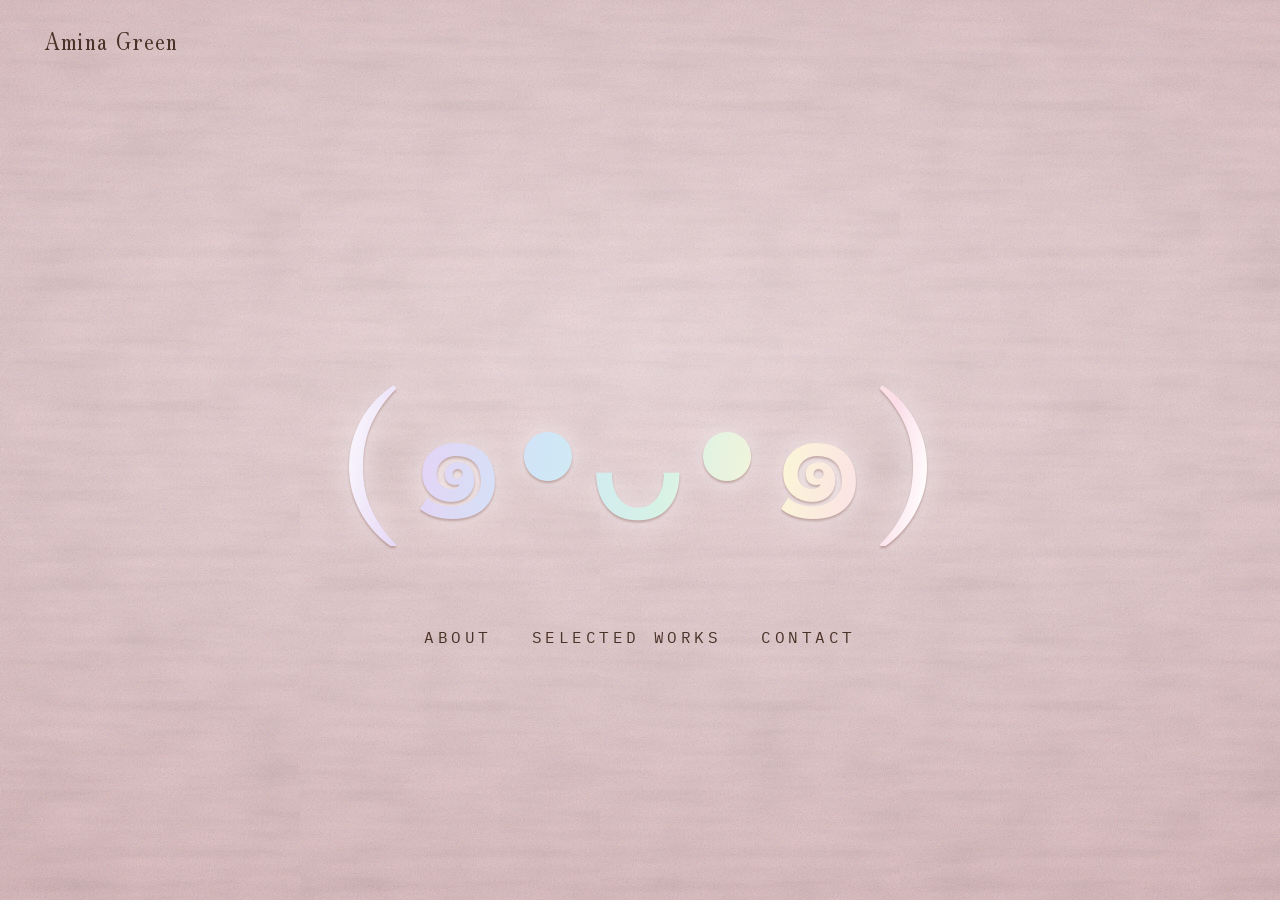
==== index.html @ 813e80cb "Fix mobile layout on About and Contact, improve tap targets and labels - About: grid uses minmax(0, " ====
<!DOCTYPE html>
<html lang="en">
<head>
<meta charset="utf-8">
<title>Amina Green — Videos about technology and society</title>
<meta name="viewport" content="width=device-width, initial-scale=1">
<meta name="description" content="Amina Green makes videos about technology and society, with a background in computer science and social science. Selected video, essays and talks.">
<meta name="author" content="Amina Green">
<meta name="theme-color" content="#E6DDF2">
<link rel="canonical" href="https://amina-io.com/">
<meta property="og:type" content="profile">
<meta property="og:site_name" content="Amina Green">
<meta property="og:title" content="Amina Green — Videos about technology and society">
<meta property="og:description" content="Video producer and writer working on AI, technology and society.">
<meta property="og:url" content="https://amina-io.com/">
<meta property="profile:first_name" content="Amina">
<meta property="profile:last_name" content="Green">
<meta property="og:image" content="https://amina-io.com/og.png">
<meta property="og:image:width" content="1200">
<meta property="og:image:height" content="630">
<meta property="og:image:alt" content="Seedling emoji on a lilac-to-peach gradient">
<meta name="twitter:card" content="summary_large_image">
<meta name="twitter:image" content="https://amina-io.com/og.png">
<link rel="icon" href="data:image/svg+xml,<svg xmlns='http://www.w3.org/2000/svg' viewBox='0 0 100 100'><text y='.9em' font-size='90'>🌱</text></svg>">
<link rel="apple-touch-icon" href="favicon.png">
<meta name="twitter:site" content="@amina_io">
<meta name="twitter:creator" content="@amina_io">
<script type="application/ld+json">{"@context":"https://schema.org","@type":"Person","name":"Amina Green","alternateName":["Amina C. Green","aminyan","Amina du Jean"],"url":"https://amina-io.com/","jobTitle":"Video producer","description":"Amina Green makes videos about technology and society, with a professional and academic background in computer science and social science.","email":"mailto:hello@amina-io.com","address":{"@type":"PostalAddress","addressLocality":"San Francisco","addressRegion":"CA"},"knowsAbout":["AI safety","Video production","Explainer videos","Human-computer interaction","Technology and society"],"affiliation":{"@type":"Organization","name":"MATS","url":"https://www.matsprogram.org/"},"sameAs":["https://www.linkedin.com/in/aminag/","https://www.youtube.com/@amina-io","https://x.com/amina_io","https://substack.com/@aminaio","https://bimbollectual.com","https://instagram.com/bimbollectual","https://github.com/Amina-io"]}</script>
<link rel="preconnect" href="https://fonts.googleapis.com">
<link rel="preconnect" href="https://fonts.gstatic.com" crossorigin>
<link href="https://fonts.googleapis.com/css2?family=Zen+Old+Mincho:wght@400;500;700&family=IBM+Plex+Mono:wght@300;400;500&display=swap" rel="stylesheet">
<link rel="icon" href="data:image/svg+xml,%3Csvg xmlns='http://www.w3.org/2000/svg' viewBox='0 0 100 100'%3E%3Crect width='100' height='100' fill='%23F2D3D8'/%3E%3Ctext x='50' y='62' text-anchor='middle' font-size='34' fill='%234A3228'%3E%E2%80%A2%3C/text%3E%3C/svg%3E">
<style>
  * { box-sizing: border-box; }
  html, body { margin: 0; padding: 0; background: #F2D3D8; }
  body, body * { cursor: url("data:image/svg+xml,%3Csvg xmlns='http://www.w3.org/2000/svg' width='24' height='38' viewBox='0 0 12 19' shape-rendering='crispEdges'%3E%3Cpath d='M0 0h1v1H0zM0 1h2v1H0zM0 2h3v1H0zM0 3h4v1H0zM0 4h5v1H0zM0 5h6v1H0zM0 6h7v1H0zM0 7h8v1H0zM0 8h9v1H0zM0 9h10v1H0zM0 10h11v1H0zM0 11h6v1H0zM0 12h4v1H0zM4 12h1v1H4zM0 13h3v1H0zM5 13h2v1H5zM0 14h2v1H0zM6 14h2v1H6zM0 15h1v1H0zM7 15h2v1H7zM8 16h2v1H8z' fill='%234A3228'/%3E%3Cpath d='M1 1h1v1H1zM1 2h2v1H1zM1 3h3v1H1zM1 4h4v1H1zM1 5h5v1H1zM1 6h6v1H1zM1 7h7v1H1zM1 8h8v1H1zM1 9h9v1H1zM1 10h8v1H1zM1 11h4v1H1zM1 12h3v1H1zM1 13h1v1H1z' fill='%23FBDDE8'/%3E%3C/svg%3E") 0 0, auto; }
  a, .mark, .menu a, .back { cursor: url("data:image/svg+xml,%3Csvg xmlns='http://www.w3.org/2000/svg' width='34' height='34' viewBox='0 0 17 17' shape-rendering='crispEdges'%3E%3Cpath d='M5 0h3v1H5zM4 1h1v1H4zM8 1h1v1H8zM4 2h1v1H4zM8 2h1v1H8zM4 3h1v1H4zM8 3h1v1H8zM4 4h1v1H4zM8 4h1v1H8zM4 5h1v1H4zM8 5h4v1H8zM4 6h1v1H4zM11 6h1v1H11zM12 6h2v1H12zM2 7h2v1H2zM13 7h1v1H13zM14 7h1v1H14zM1 8h1v1H1zM15 8h1v1H15zM1 9h1v1H1zM15 9h1v1H15zM1 10h1v1H1zM15 10h1v1H15zM2 11h1v1H2zM14 11h1v1H14zM2 12h1v1H2zM14 12h1v1H14zM3 13h1v1H3zM13 13h1v1H13zM4 14h1v1H4zM12 14h1v1H12zM5 15h7v1H5z' fill='%234A3228'/%3E%3Cpath d='M5 1h3v1H5zM5 2h3v1H5zM5 3h3v1H5zM5 4h3v1H5zM5 5h3v1H5zM5 6h6v1H5zM4 7h9v1H4zM2 8h13v1H2zM2 9h13v1H2zM2 10h13v1H2zM3 11h11v1H3zM3 12h11v1H3zM4 13h9v1H4zM5 14h7v1H5z' fill='%23FBDDE8'/%3E%3C/svg%3E") 8 2, pointer; }
  body { -webkit-font-smoothing: antialiased; }
  .mark a { color: inherit; text-decoration: none; }
  h2.h1 { margin: 0; font-weight: 400; text-align: center; }
  .list { gap: 44px; }
  .grp { display: flex; flex-direction: column; }
  .grp-h { margin: 0; padding-bottom: 10px; border-bottom: 1px solid #4A3228; font-family: 'IBM Plex Mono', monospace; font-weight: 400; font-size: 11px; letter-spacing: 0.22em; text-transform: uppercase; color: #C0447A; }
  a { color: #3A2A22; }
  a:hover { color: #C0447A; }
  @keyframes bob { 0%,100% { transform: translateY(0) } 50% { transform: translateY(-10px) } }
  @keyframes shimmer { 0% { background-position: 0% 50% } 100% { background-position: 200% 50% } }
  @keyframes fadeup { from { opacity: 0; transform: translateY(8px) } to { opacity: 1; transform: none } }

  .tex, .fib, .vig { position: fixed; inset: 0; pointer-events: none; z-index: 1; }
  .tex { background-image: url("data:image/svg+xml,%3Csvg xmlns='http://www.w3.org/2000/svg' width='160' height='160'%3E%3Cfilter id='n'%3E%3CfeTurbulence type='fractalNoise' baseFrequency='0.75' numOctaves='4' stitchTiles='stitch'/%3E%3C/filter%3E%3Crect width='160' height='160' filter='url(%23n)' opacity='0.55'/%3E%3C/svg%3E"); mix-blend-mode: multiply; opacity: 0.8; }
  .fib { background-image: url("data:image/svg+xml,%3Csvg xmlns='http://www.w3.org/2000/svg' width='300' height='300'%3E%3Cfilter id='f'%3E%3CfeTurbulence type='fractalNoise' baseFrequency='0.008 0.09' numOctaves='5' stitchTiles='stitch'/%3E%3CfeColorMatrix type='saturate' values='0'/%3E%3C/filter%3E%3Crect width='300' height='300' filter='url(%23f)' opacity='0.45'/%3E%3C/svg%3E"); mix-blend-mode: multiply; opacity: 0.5; }
  .pulp, .speck { position: fixed; inset: 0; pointer-events: none; z-index: 1; mix-blend-mode: multiply; }
  .pulp { background-image: url("data:image/svg+xml,%3Csvg xmlns='http://www.w3.org/2000/svg' width='500' height='500'%3E%3Cfilter id='p'%3E%3CfeTurbulence type='fractalNoise' baseFrequency='0.016' numOctaves='4' seed='7' stitchTiles='stitch'/%3E%3CfeColorMatrix type='saturate' values='0'/%3E%3C/filter%3E%3Crect width='500' height='500' filter='url(%23p)' opacity='0.3'/%3E%3C/svg%3E"); background-size: 500px 500px; opacity: 0.55; }
  .speck { background-image: url("data:image/svg+xml,%3Csvg xmlns='http://www.w3.org/2000/svg' width='220' height='220'%3E%3Cfilter id='s'%3E%3CfeTurbulence type='turbulence' baseFrequency='0.42' numOctaves='2' seed='3' stitchTiles='stitch'/%3E%3CfeColorMatrix type='saturate' values='0'/%3E%3C/filter%3E%3Crect width='220' height='220' filter='url(%23s)' opacity='0.22'/%3E%3C/svg%3E"); background-size: 220px 220px; opacity: 0.35; }
  .vig { background: radial-gradient(120% 90% at 50% 40%, rgba(255,255,255,0.35), rgba(150,90,80,0.16) 100%); }

  .banner { position: fixed; top: 0; left: 0; right: 0; z-index: 20; height: 40px; display: flex; align-items: center; justify-content: center; gap: 10px; padding: 0 16px; background: linear-gradient(100deg, #FFFFFF 0%, #E3D4F5 14%, #CFE6F7 30%, #D6F2E6 46%, #FBF4D8 62%, #FBDDE8 78%, #FFFFFF 92%, #E3D4F5 100%); background-size: 200% 100%; animation: shimmer 9s linear infinite; text-decoration: none; font-family: 'Zen Old Mincho', serif; font-size: clamp(11px, 1.5vw, 14px); letter-spacing: 0.08em; color: #4A3228; text-align: center; box-sizing: border-box; }
  .banner:hover { color: #C0447A; }
  .banner span:first-child, .banner span:last-child { color: #C0447A; }
  .mark { margin: 0; font-weight: 400; position: absolute; top: 22px; left: clamp(20px, 4vw, 44px); z-index: 10; cursor: pointer; font-family: 'Zen Old Mincho', serif; font-size: clamp(19px, 2.4vw, 24px); letter-spacing: 0.06em; transform: scaleX(0.88); transform-origin: left; color: #4A3228; text-decoration: none; }

  .view { display: none; }
  .view.on { display: flex; }

  #home { position: relative; z-index: 2; min-height: 100vh; flex-direction: column; align-items: center; justify-content: center; gap: clamp(48px, 9vh, 96px); padding: 160px 20px 64px; }
  .kao { font-family: 'Zen Old Mincho', 'Hiragino Sans', 'Noto Sans Symbols 2', 'Segoe UI Symbol', sans-serif; font-size: clamp(56px, 13vw, 168px); line-height: 1.2; letter-spacing: 0.02em; white-space: nowrap; background: linear-gradient(100deg, #FFFFFF 0%, #E3D4F5 8%, #CFE6F7 18%, #D6F2E6 28%, #FBF4D8 38%, #FBDDE8 46%, #FFFFFF 50%, #E3D4F5 58%, #CFE6F7 68%, #D6F2E6 78%, #FBF4D8 88%, #FBDDE8 96%, #FFFFFF 100%); background-size: 200% 100%; -webkit-background-clip: text; background-clip: text; color: transparent; filter: drop-shadow(0 2px 1px rgba(120,72,60,0.35)) drop-shadow(0 0 14px rgba(255,255,255,0.55)); animation: shimmer 9s linear infinite, bob 7s ease-in-out infinite; }
  .menu { display: flex; flex-wrap: wrap; justify-content: center; gap: clamp(22px, 4vw, 40px); font-family: 'IBM Plex Mono', monospace; font-size: clamp(13px, 1.7vw, 16px); letter-spacing: 0.22em; text-transform: uppercase; color: #4A3228; }
  .menu a { white-space: nowrap; cursor: pointer; padding-bottom: 3px; text-decoration: none; color: #4A3228; }
  .menu a:hover { color: #C0447A; }

  .page { position: relative; z-index: 5; min-height: 100vh; background-color: #FFFFFF; background-image: url("data:image/svg+xml,%3Csvg xmlns='http://www.w3.org/2000/svg' width='160' height='160'%3E%3Cfilter id='g'%3E%3CfeTurbulence type='fractalNoise' baseFrequency='0.85' numOctaves='4' stitchTiles='stitch'/%3E%3CfeColorMatrix type='saturate' values='0'/%3E%3C/filter%3E%3Crect width='160' height='160' filter='url(%23g)' opacity='0.22'/%3E%3C/svg%3E"), url("data:image/svg+xml,%3Csvg xmlns='http://www.w3.org/2000/svg' width='500' height='500'%3E%3Cfilter id='p'%3E%3CfeTurbulence type='fractalNoise' baseFrequency='0.016' numOctaves='4' seed='7' stitchTiles='stitch'/%3E%3CfeColorMatrix type='saturate' values='0'/%3E%3C/filter%3E%3Crect width='500' height='500' filter='url(%23p)' opacity='0.1'/%3E%3C/svg%3E"); background-size: 160px 160px, 500px 500px; background-blend-mode: multiply, multiply; flex-direction: column; align-items: center; animation: fadeup 0.35s ease both; }
  #about { padding: clamp(132px, 17vh, 186px) 24px 56px; }
  #works { padding: clamp(132px, 17vh, 176px) 24px 56px; }
  #contact { padding: 160px 24px 64px; justify-content: center; gap: 22px; }

  .h1 { font-family: 'Zen Old Mincho', serif; font-size: clamp(32px, 5vw, 52px); letter-spacing: 0.34em; text-transform: uppercase; color: #4A3228; transform: scaleX(0.9); }
  .rule { width: 92px; height: 1px; background: #E8AEC0; margin: 26px 0 40px; }
  .body { max-width: 560px; font-family: 'Zen Old Mincho', serif; font-size: 17px; line-height: 2.05; color: #3A2A22; text-wrap: pretty; display: flex; flex-direction: column; gap: 20px; }
  .body p { margin: 0; }
  .body a { color: #3A2A22; text-decoration: none; border-bottom: 1px solid #E8AEC0; }
  .body a:hover { color: #C0447A; border-bottom-color: #C0447A; }
  .about-grid { width: 100%; max-width: 920px; display: grid; grid-template-columns: 168px 1fr; gap: clamp(28px, 5vw, 56px); align-items: start; }
  .about-nav { display: flex; flex-direction: column; gap: 8px; font-family: 'Zen Old Mincho', serif; font-size: 15px; letter-spacing: 0.04em; line-height: 1.5; border-right: 1px solid #F0DCE2; padding-right: clamp(16px, 3vw, 32px); }
  .about-nav span { cursor: pointer; padding: 5px 0; color: #C0447A; border-bottom: 1px solid transparent; align-self: flex-start; }
  .about-nav span:hover { color: #4A3228; }
  .about-nav span.on { color: #4A3228; border-bottom-color: #E8AEC0; }
  .about-body { font-family: 'Zen Old Mincho', serif; font-size: 17px; line-height: 2.05; color: #3A2A22; text-wrap: pretty; }
  .about-body p { margin: 0; }
  .about-body a { color: #3A2A22; text-decoration: none; border-bottom: 1px solid #E8AEC0; }
  .about-body a:hover { color: #C0447A; border-bottom-color: #C0447A; }
  .tabpane { display: none; flex-direction: column; gap: 20px; }
  .tabpane.on { display: flex; }
  .todo { color: #C0447A; }
  .tl { display: flex; flex-direction: column; gap: 28px; margin-top: 18px; }
  .tl-track { display: grid; grid-template-columns: repeat(6, minmax(0, 1fr)); gap: 10px; padding: 4px 2px 2px; }
  .tl-node { all: unset; position: relative; display: flex; flex-direction: column; align-items: center; gap: 10px; cursor: pointer; text-align: center; }
  .tl-fig { position: relative; display: block; width: 100%; aspect-ratio: 4 / 5; overflow: hidden; outline: 1px solid rgba(58,42,34,0.12); transition: transform .35s cubic-bezier(.2,.7,.2,1), box-shadow .35s ease, outline-color .35s ease, filter .35s ease; filter: saturate(0.75); opacity: 0.85; }
  .tl-fig img { display: block; width: 100%; height: 100%; object-fit: cover; image-rendering: pixelated; }
  .tl-fn { position: absolute; top: 6px; left: 7px; font-family: 'IBM Plex Mono', monospace; font-size: 8px; letter-spacing: 0.12em; white-space: nowrap; line-height: 1; }
  .tl-axis { position: relative; width: calc(100% + 10px); height: 11px; display: flex; justify-content: center; align-items: center; }
  .tl-axis::before { content: ''; position: absolute; left: 0; right: 0; top: 5px; height: 1px; background: #E8AEC0; }
  .tl-node:first-child .tl-axis::before { left: 50%; }
  .tl-node:last-child .tl-axis::before { right: 50%; }
  .tl-dot { position: relative; width: 9px; height: 9px; border-radius: 50%; background: #FBF5F2; border: 1px solid #C0447A; transition: transform .3s ease, background .3s ease, box-shadow .3s ease; }
  .tl-y { font-family: 'IBM Plex Mono', monospace; font-size: 10px; letter-spacing: 0.14em; text-transform: uppercase; color: #8A6A5E; line-height: 1.5; transition: color .3s ease; }
  .tl-node:hover .tl-fig { transform: translateY(-3px); filter: none; opacity: 1; }
  .tl-node.on .tl-fig { transform: translateY(-5px); filter: none; opacity: 1; outline: 1px solid #C0447A; box-shadow: 0 10px 22px -12px rgba(138,30,76,0.55); }
  .tl-node:hover .tl-y, .tl-node.on .tl-y { color: #C0447A; }
  .tl-node.on .tl-dot { background: #C0447A; transform: scale(1.35); box-shadow: 0 0 0 5px rgba(192,68,122,0.14); }
  .tl-node:focus-visible { outline: 2px solid #C0447A; outline-offset: 4px; border-radius: 4px; }
  .tl-pane { display: none; flex-direction: column; gap: 16px; }
  .tl-pane.on { display: flex; animation: tlIn .5s cubic-bezier(.2,.7,.2,1); }
  @keyframes tlIn { from { opacity: 0; transform: translateY(10px); filter: blur(3px); } to { opacity: 1; transform: none; filter: none; } }
  @media (prefers-reduced-motion: reduce) { .tl-pane.on { animation: none; } }
  @media (max-width: 620px) {
    .tl-track { grid-template-columns: repeat(3, minmax(0, 1fr)); row-gap: 22px; padding-top: 8px; }
    .tl-node:nth-child(3n+1) .tl-axis::before { left: 50%; }
    .tl-node:nth-child(3n) .tl-axis::before { right: 50%; }
  }
  .era { display: grid; grid-template-columns: 132px 1fr; gap: 24px; align-items: baseline; }
  .era-y { font-family: 'IBM Plex Mono', monospace; font-size: 10px; letter-spacing: 0.18em; text-transform: uppercase; color: #C0447A; line-height: 2.6; }
  .era-b { display: flex; flex-direction: column; gap: 16px; }
  .era-rule { width: 60px; height: 1px; background: #E8AEC0; margin: 6px 0; }
  @media (max-width: 620px) { .era { grid-template-columns: 1fr; gap: 6px; } .era-y { line-height: 1.6; } }
  .plainlist { margin: 0; padding: 0; list-style: none; display: flex; flex-direction: column; gap: 14px; }
  .plainlist li { display: grid; grid-template-columns: 14px 1fr; gap: 12px; }
  .plainlist .plus { color: #C0447A; }
  .plainlist .qual { color: #8A6455; }
  @media (max-width: 620px) { .about-grid { grid-template-columns: minmax(0, 1fr); } .about-nav { border-right: none; border-bottom: 1px solid #F0DCE2; padding-right: 0; padding-bottom: 18px; } }
  .tabpane.music { position: relative; gap: 22px; padding: clamp(22px, 4vw, 36px); border-radius: 22px; background: linear-gradient(135deg, #F7C6D8 0%, #EFB6D6 30%, #E3C2EE 55%, #F9D3D8 80%, #F4B5CB 100%); color: #3A2A22; overflow: hidden; isolation: isolate; border: 1px solid rgba(255,255,255,0.7); box-shadow: inset 0 1px 0 rgba(255,255,255,0.8), inset 0 -20px 40px -20px rgba(192,68,122,0.25), 0 20px 40px -24px rgba(142,42,90,0.45); }
  .tabpane.music::before { content: ''; position: absolute; inset: -20%; z-index: -1; background: conic-gradient(from 210deg at 70% 30%, rgba(255,255,255,0) 0deg, rgba(190,225,255,0.55) 60deg, rgba(255,255,255,0) 120deg, rgba(255,214,236,0.6) 200deg, rgba(214,200,255,0.5) 280deg, rgba(255,255,255,0) 360deg), radial-gradient(45% 35% at 20% 8%, rgba(255,255,255,0.75), transparent 70%), radial-gradient(40% 40% at 90% 95%, rgba(192,68,122,0.35), transparent 70%); filter: blur(18px); }
  .tabpane.music::after { content: ''; position: absolute; inset: 0; z-index: -1; opacity: .35; background-image: repeating-linear-gradient(115deg, rgba(255,255,255,0.35) 0 1px, transparent 1px 7px), radial-gradient(rgba(142,42,90,0.35) 0.6px, transparent 0.9px); background-size: auto, 5px 5px; pointer-events: none; }
  .m-head { margin: 0; font-family: 'IBM Plex Mono', monospace; font-weight: 400; font-size: 11px; letter-spacing: 0.22em; text-transform: uppercase; color: #8E2A5A; line-height: 1.6; }
  .m-grid { display: grid; grid-template-columns: repeat(auto-fill, minmax(170px, 1fr)); gap: 18px; }
  .about-body a.m-card { display: flex; flex-direction: column; border: none; border-radius: 12px; overflow: hidden; background: #FBF5F2; color: #3A2A22; box-shadow: 0 1px 0 rgba(0,0,0,0.08), 0 10px 24px -12px rgba(40,6,24,0.6); transition: transform .35s cubic-bezier(.2,.7,.2,1), box-shadow .35s ease; }
  .about-body a.m-card:hover { color: #3A2A22; transform: translateY(-4px) rotate(-0.6deg); box-shadow: 0 1px 0 rgba(0,0,0,0.08), 0 18px 30px -14px rgba(40,6,24,0.7); }
  .m-art { position: relative; display: block; aspect-ratio: 1 / 1; overflow: hidden; background: #F4A9C0; }
  .m-art::after { content: ''; position: absolute; inset: 0; z-index: 1; background-image: radial-gradient(rgba(90,16,52,0.55) 0.9px, transparent 1.3px); background-size: 4px 4px; mix-blend-mode: multiply; pointer-events: none; }
  .m-art { background: #FBF0E8; }
  .m-fig::before, .m-fig::after { display: none; }
  .m-fig img { display: block; width: 100%; height: 100%; object-fit: cover; image-rendering: pixelated; transition: transform .6s cubic-bezier(.2,.7,.2,1); }
  .m-card:hover .m-fig img { transform: scale(1.04); }
  .about-nav span { line-height: 1.35; }
  .m-art.m-fig .m-no { padding: 0; background: none; border-radius: 0; font-size: 9px; position: absolute; top: 8px; left: 9px; z-index: 2; font-family: 'IBM Plex Mono', monospace; font-size: 9px; letter-spacing: 0.14em; white-space: nowrap; }
  .m-art i { position: absolute; display: block; mix-blend-mode: multiply; transition: transform .6s cubic-bezier(.2,.7,.2,1); }
  .m-card:hover .m-art i:nth-child(1) { transform: translate(-4px, 3px); }
  .m-card:hover .m-art i:nth-child(2) { transform: translate(5px, -4px) rotate(4deg); }
  .m-card:hover .m-art i:nth-child(3) { transform: scale(1.08); }
  .m-card:nth-child(5n+1) .m-art i:nth-child(1) { width: 78%; aspect-ratio: 1; left: -8%; top: 6%; border-radius: 50%; background: #FF5CA8; }
  .m-card:nth-child(5n+1) .m-art i:nth-child(2) { width: 90%; height: 46%; right: -14%; bottom: -6%; border-radius: 999px 999px 0 0; background: #4A6FD0; opacity: .85; }
  .m-card:nth-child(5n+1) .m-art i:nth-child(3) { width: 18%; aspect-ratio: 1; right: 16%; top: 14%; border-radius: 50%; background: #FFD84A; }
  .m-card:nth-child(5n+2) .m-art i:nth-child(1) { inset: 0; background: repeating-linear-gradient(-35deg, #4A6FD0 0 9px, transparent 9px 22px); opacity: .7; }
  .m-card:nth-child(5n+2) .m-art i:nth-child(2) { width: 62%; aspect-ratio: 1; left: 19%; top: 18%; border-radius: 50%; background: #FF5CA8; }
  .m-card:nth-child(5n+2) .m-art i:nth-child(3) { width: 100%; height: 22%; left: 0; bottom: 0; background: #FFD84A; }
  .m-card:nth-child(5n+3) .m-art i:nth-child(1) { width: 64%; height: 82%; left: 18%; bottom: 0; border-radius: 999px 999px 0 0; background: #FF5CA8; }
  .m-card:nth-child(5n+3) .m-art i:nth-child(2) { width: 34%; aspect-ratio: 1; left: 33%; top: 12%; border-radius: 50%; background: #FFD84A; }
  .m-card:nth-child(5n+3) .m-art i:nth-child(3) { width: 100%; height: 28%; left: 0; bottom: 0; background: repeating-linear-gradient(0deg, #4A6FD0 0 4px, transparent 4px 9px); }
  .m-card:nth-child(5n+4) .m-art i:nth-child(1) { width: 120%; aspect-ratio: 1; left: -10%; top: -10%; border-radius: 50%; background: repeating-radial-gradient(circle, #FF5CA8 0 6px, transparent 6px 14px); opacity: .85; }
  .m-card:nth-child(5n+4) .m-art i:nth-child(2) { width: 56%; height: 48%; right: -6%; bottom: -4%; border-radius: 62% 38% 46% 54% / 58% 44% 56% 42%; background: #4A6FD0; }
  .m-card:nth-child(5n+4) .m-art i:nth-child(3) { width: 26%; aspect-ratio: 1; left: 12%; bottom: 14%; background: #FFD84A; transform: rotate(18deg); }
  .m-card:nth-child(5n+5) .m-art i:nth-child(1) { width: 100%; height: 58%; left: 0; top: 0; background: #FFD84A; border-radius: 0 0 50% 50% / 0 0 22% 22%; }
  .m-card:nth-child(5n+5) .m-art i:nth-child(2) { inset: 0; background-image: radial-gradient(#FF5CA8 4px, transparent 4.5px); background-size: 18px 18px; }
  .m-card:nth-child(5n+5) .m-art i:nth-child(3) { width: 48%; aspect-ratio: 1; right: 8%; bottom: 8%; border-radius: 50%; background: #4A6FD0; opacity: .9; }
  .m-art::before { content: ''; position: absolute; inset: 0; z-index: 1; opacity: .5; mix-blend-mode: multiply; pointer-events: none; background-image: url("data:image/svg+xml,%3Csvg xmlns='http://www.w3.org/2000/svg' width='160' height='160'%3E%3Cfilter id='n'%3E%3CfeTurbulence type='fractalNoise' baseFrequency='.9' numOctaves='2'/%3E%3CfeColorMatrix values='0 0 0 0 .55 0 0 0 0 .4 0 0 0 0 .38 0 0 0 .55 0'/%3E%3C/filter%3E%3Crect width='100%25' height='100%25' filter='url(%23n)'/%3E%3C/svg%3E"); }
  .m-no { position: absolute; z-index: 2; top: 10px; left: 10px; padding: 2px 7px; border-radius: 999px; background: #FBF5F2; font-family: 'IBM Plex Mono', monospace; font-size: 10px; letter-spacing: 0.12em; line-height: 1.6; color: #8E2A5A; }
  .m-meta { display: flex; flex-direction: column; gap: 2px; padding: 12px 14px 14px; line-height: 1.45; }
  .m-artist { font-family: 'IBM Plex Mono', monospace; font-size: 10px; letter-spacing: 0.14em; text-transform: uppercase; color: #8E2A5A; }
  .m-title { font-size: 16px; }
  .m-note { font-size: 13px; color: #7A5A4E; margin-top: 4px; }
  @media (prefers-reduced-motion: reduce) { .about-body a.m-card, .m-art i { transition: none; } }
  .back { display: inline-block; margin-top: 46px; padding: 14px 10px; cursor: pointer; font-family: 'IBM Plex Mono', monospace; font-size: 13px; letter-spacing: 0.22em; text-transform: uppercase; color: #8A6455; text-decoration: none; }

  .list { width: 100%; max-width: 660px; display: flex; flex-direction: column; }
  .list-head { display: flex; align-items: baseline; justify-content: space-between; gap: 16px; border-bottom: 1px solid #4A3228; padding-bottom: 10px; }
  .list-head span:first-child { font-family: 'Zen Old Mincho', serif; font-size: clamp(20px, 3.4vw, 28px); letter-spacing: 0.24em; text-transform: uppercase; color: #4A3228; }
  .years { font-family: 'IBM Plex Mono', monospace; font-size: 9px; letter-spacing: 0.2em; text-transform: uppercase; color: #C0447A; white-space: nowrap; }
  .row { display: grid; grid-template-columns: 52px 1fr 104px; gap: 16px; align-items: baseline; padding: 13px 0; border-bottom: 1px solid #F0DCE2; font-family: 'Zen Old Mincho', serif; color: #3A2A22; }
  .yr { font-family: 'IBM Plex Mono', monospace; font-size: 11px; color: #C0447A; }
  .ti { font-size: 17px; }
  .row a.ti { color: #3A2A22; text-decoration: none; border-bottom: 1px solid #E8AEC0; }
  .row a.ti:hover { color: #C0447A; border-bottom-color: #C0447A; }
  .kd { font-family: 'IBM Plex Mono', monospace; font-size: 10px; letter-spacing: 0.12em; text-transform: uppercase; color: #8A6455; text-align: right; }

  .c-label { font-family: 'Zen Old Mincho', serif; font-size: clamp(18px, 3vw, 26px); letter-spacing: 0.3em; text-transform: uppercase; color: #4A3228; }
  .c-mail { font-family: 'Zen Old Mincho', serif; font-size: clamp(22px, 4.4vw, 34px); color: #3A2A22; text-align: center; line-height: 1.5; }
  #contact > * { flex-shrink: 0; max-width: 100%; }
  .back { white-space: nowrap; }
  a:focus-visible, [role="tab"]:focus-visible { outline: 2px solid #C0447A; outline-offset: 3px; }
  .c-mail a { white-space: nowrap; color: #3A2A22; text-decoration: none; border-bottom: 2px solid #E8AEC0; }
  .c-mail a:hover { color: #C0447A; border-bottom-color: #C0447A; }
  .socials { display: flex; flex-wrap: wrap; justify-content: center; column-gap: 18px; row-gap: 4px; margin-top: 8px; font-family: 'IBM Plex Mono', monospace; font-size: 13px; letter-spacing: 0.2em; text-transform: uppercase; }
  .socials a { display: inline-block; min-width: 44px; box-sizing: border-box; text-align: center; padding: 14px 6px; color: #8A6455; text-decoration: underline; text-decoration-color: #E8AEC0; text-decoration-thickness: 1px; text-underline-offset: 5px; }
  .socials a:hover { color: #C0447A; text-decoration-color: #C0447A; }

  @media (max-width: 520px) {
    .row { grid-template-columns: 44px 1fr; }
    .kd { grid-column: 2; text-align: left; }
  }
</style>
</head>
<body>
<div class="tex"></div>
<div class="fib"></div>
<div class="pulp"></div>
<div class="speck"></div>
<div class="vig"></div>


<h1 class="mark"><a href="#">Amina Green</a></h1>

<main>
<section id="home" class="view on">
  <div class="kao">(๑•ᴗ•๑)</div>
  <nav class="menu">
    <a href="#about">about</a>
    <a href="#works">selected works</a>
    <a href="#contact">contact</a>
  </nav>
</section>

<section id="about" class="view page">
  <h2 class="h1">About</h2>
  <div class="rule"></div>
  <div class="about-grid">
    <nav class="about-nav" role="tablist" aria-label="About sections">
      <span data-tab="bio" class="on" role="tab" tabindex="0" aria-selected="true">Bio</span>
      <span data-tab="care" role="tab" tabindex="0" aria-selected="false">What I care about</span>
      <span data-tab="hobbies" role="tab" tabindex="0" aria-selected="false">Hobbies &amp; artistic pursuits</span>
      <span data-tab="music" role="tab" tabindex="0" aria-selected="false">Music</span>
    </nav>
    <div class="about-body">
      <div class="tabpane on" data-pane="bio">
        <p>I'm Amina Green. I make videos about technology and society, and have a professional and academic background in computer science and social science.</p>
        <p>I previously <a href="https://www.japantimes.co.jp/community/2017/02/19/our-lives/african-american-idol-aminyan-difference-double-edged-sword/" target="_blank" rel="noopener">worked as an idol in Japan</a> under the name <a href="https://www.tv-tokyo.co.jp/information/2016/12/19/196791.html" target="_blank" rel="noopener">aminyan</a> or Amina du Jean. Now I'm a <a href="https://www.youtube.com/@amina-io/videos" target="_blank" rel="noopener">video producer</a>, writer and technologist in San Francisco, and a <a href="https://www.framefellowship.com/" target="_blank" rel="noopener">Frame Fellow</a> making AI safety videos with <a href="https://www.matsprogram.org/" target="_blank" rel="noopener">MATS Research</a>.</p>
        <p>I also host events and salons in SF that bring people together!</p>
        <div class="tl">
          <div class="tl-track" role="tablist" aria-label="Timeline">
            <button class="tl-node on" role="tab" aria-selected="true" aria-controls="era-0" id="tl-0" aria-label="2010–2014"><span class="tl-fig"><img src="tl/fig-01.png" alt="Pixel illustration of a handheld game console" width="240" height="300" loading="lazy"><span class="tl-fn" style="color:#8A1E4C">FIG. 01</span></span><span class="tl-axis"><span class="tl-dot"></span></span><span class="tl-y">2010 ~ 2014</span></button>
            <button class="tl-node" role="tab" aria-selected="false" aria-controls="era-1" id="tl-1" aria-label="2014–2017"><span class="tl-fig"><img src="tl/fig-02.png" alt="Pixel illustration of a microphone with sparkles" width="240" height="300" loading="lazy"><span class="tl-fn" style="color:#F2CFC8">FIG. 02</span></span><span class="tl-axis"><span class="tl-dot"></span></span><span class="tl-y">2014 ~ 2017</span></button>
            <button class="tl-node" role="tab" aria-selected="false" aria-controls="era-2" id="tl-2" aria-label="2017–2020"><span class="tl-fig"><img src="tl/fig-03.png" alt="Pixel illustration of an open book" width="240" height="300" loading="lazy"><span class="tl-fn" style="color:#8A1E4C">FIG. 03</span></span><span class="tl-axis"><span class="tl-dot"></span></span><span class="tl-y">2017 ~ 2020</span></button>
            <button class="tl-node" role="tab" aria-selected="false" aria-controls="era-3" id="tl-3" aria-label="2020–2023"><span class="tl-fig"><img src="tl/fig-04.png" alt="Pixel illustration of a laptop with a code prompt" width="240" height="300" loading="lazy"><span class="tl-fn" style="color:#D98AA4">FIG. 04</span></span><span class="tl-axis"><span class="tl-dot"></span></span><span class="tl-y">2020 ~ 2023</span></button>
            <button class="tl-node" role="tab" aria-selected="false" aria-controls="era-4" id="tl-4" aria-label="2023–2025"><span class="tl-fig"><img src="tl/fig-05.png" alt="Pixel illustration of a heart with a pulse line" width="240" height="300" loading="lazy"><span class="tl-fn" style="color:#8A1E4C">FIG. 05</span></span><span class="tl-axis"><span class="tl-dot"></span></span><span class="tl-y">2023 ~ 2025</span></button>
            <button class="tl-node" role="tab" aria-selected="false" aria-controls="era-5" id="tl-5" aria-label="September 2026–present"><span class="tl-fig"><img src="tl/fig-06.png" alt="Pixel illustration of a film camera" width="240" height="300" loading="lazy"><span class="tl-fn" style="color:#FBE3E6">FIG. 06</span></span><span class="tl-axis"><span class="tl-dot"></span></span><span class="tl-y">Sept 2026 ~ Present</span></button>
          </div>
          <div class="tl-pane on" role="tabpanel" id="era-0" aria-labelledby="tl-0">
            <p>I started private Japanese lessons at eleven, in my small Michigan town, and streaming on Nico Nico Douga not long after.</p>
            <p>Around the same time I made a chiptune album with the Detroit collective Piko Piko Detroit, and played the Detroit Electronic Music Festival and smaller stages near Ann Arbor while still in high school.</p>
          </div>
          <div class="tl-pane" role="tabpanel" id="era-1" aria-labelledby="tl-1">
            <p>I got a contract to perform as an idol in Japan and spent three years on television, including the variety show <span lang="ja">「YOUは何しに日本へ？」</span>, and on work with companies like <a href="https://www.bandainamco.co.jp/en/" target="_blank" rel="noopener">Bandai Namco</a>. I picked up an award in <a href="https://www.kodansha.co.jp/" target="_blank" rel="noopener">Kodansha</a>'s Miss iD 2016 and got written about in <a href="https://www.forbes.com/sites/adelsteinjake/2017/09/28/japans-first-black-pop-idol-retires-with-a-fierce-final-ballad/" target="_blank" rel="noopener">Forbes</a>, Playboy Japan and <a href="https://www.japantimes.co.jp/community/2017/02/19/our-lives/african-american-idol-aminyan-difference-double-edged-sword/" target="_blank" rel="noopener">The Japan Times</a>. I also studied at Temple University Japan.</p>
          </div>
          <div class="tl-pane" role="tabpanel" id="era-2" aria-labelledby="tl-2">
            <p>London, reading anthropology and sociology, with a dissertation on Eastern European women and labor. I sat on the board of <a href="https://tampep.eu/" target="_blank" rel="noopener">TAMPEP</a> and spoke at Amnesty International and an EU parliamentary meeting; my last major activism event was Stockholm in 2019.</p>
          </div>
          <div class="tl-pane" role="tabpanel" id="era-3" aria-labelledby="tl-3">
            <p>A non-profit in San Francisco, then industry. I taught myself Python on nights and weekends.</p>
          </div>
          <div class="tl-pane" role="tabpanel" id="era-4" aria-labelledby="tl-4">
            <p>A Master's in Computer Science and HCI, researching biosensing-enabled agents and empathic computing. Head of Data &amp; Growth at a venture-backed creator economy start-up, MintStars. I also collaborated on human&#8211;AI interaction research for Bridging Bot at <a href="https://www.plurality.institute/" target="_blank" rel="noopener">Plurality Institute</a>.</p>
          </div>
          <div class="tl-pane" role="tabpanel" id="era-5" aria-labelledby="tl-5">
            <p>Video and AI safety content at MATS, and my own on Instagram and X.</p>
          </div>
        </div>
      </div>
      <div class="tabpane" data-pane="care">
        <p>Treating the people immediately around me well is the thing I care about most. Integrity and joy seem like the most useful things I can offer.</p>
        <p>My studies and early work went to the labor rights of migrant women, particularly from Eastern Europe and the Global South. I don't work in that field now, but I still care a great deal about the rights of people and other living beings.</p>
        <p>Growing up around Detroit during de-industrialization, then working in labor rights and studying anthropology, made me attentive to what technology does to social infrastructure. That's what brought me to AI safety. I'm a capitalist, but I want public policy that helps people flourish under it — humane, and clear about where responsibility sits.</p>
        <p>Right now that means building communities and helping others do the same. I've started a project called kanpai, connecting community stewards with corporate sponsors and individual patrons. Waitlist at <a href="https://kanpai.events" target="_blank" rel="noopener">kanpai.events</a>.</p>
      </div>
      <div class="tabpane" data-pane="hobbies">
        <ul class="plainlist">
          <li><span class="plus">+</span><span>floral arrangements <span class="qual">— freestyle ikebana</span></span></li>
          <li><span class="plus">+</span><span>hosting community events <span class="qual">— cybernetics circles, random salons, parties</span></span></li>
          <li><span class="plus">+</span><span>coding <span class="qual">— games have been fun to make lately</span></span></li>
          <li><span class="plus">+</span><span>walking &amp; dancing</span></li>
        </ul>
      </div>
      <div class="tabpane music" data-pane="music">
        <h3 class="m-head">Current music obsessions</h3>
        <div class="m-grid">
          <a class="m-card" href="https://www.youtube.com/watch?v=unjUuTT7uYw" target="_blank" rel="noopener">
            <span class="m-art m-fig"><img src="music/m-01.png" alt="Pixel illustration of a vinyl record" width="240" height="240" loading="lazy"></span>
            <span class="m-meta"><span class="m-artist">Moses Sumney</span><span class="m-title">Come to Me</span><span class="m-note">Björk cover</span></span>
          </a>
          <a class="m-card" href="https://www.youtube.com/watch?v=gZs20ZNVlAY" target="_blank" rel="noopener">
            <span class="m-art m-fig"><img src="music/m-02.png" alt="Pixel illustration of DJ turntables" width="240" height="240" loading="lazy"></span>
            <span class="m-meta"><span class="m-artist">Tentenko</span><span class="m-title">Boiler Room Tokyo set</span><span class="m-note">Noise DJ, former member of the Japanese punk idol group BiS</span></span>
          </a>
          <a class="m-card" href="https://readdork.com/music-videos/tentenko-digital-memory-asleep-rhheligc" target="_blank" rel="noopener">
            <span class="m-art m-fig"><img src="music/m-03.png" alt="Pixel illustration of a crescent moon" width="240" height="240" loading="lazy"></span>
            <span class="m-meta"><span class="m-artist">Tentenko</span><span class="m-title">Digital Memory Asleep</span></span>
          </a>
          <a class="m-card" href="https://www.youtube.com/watch?v=gqwgB2MorK0" target="_blank" rel="noopener">
            <span class="m-art m-fig"><img src="music/m-04.png" alt="Pixel illustration of a cassette tape" width="240" height="240" loading="lazy"></span>
            <span class="m-meta"><span class="m-artist">Anamanaguchi</span><span class="m-title">Darcie</span></span>
          </a>
          <a class="m-card" href="https://www.youtube.com/watch?v=WoFt3_m76eg" target="_blank" rel="noopener">
            <span class="m-art m-fig"><img src="music/m-05.png" alt="Pixel illustration of a sunrise over water" width="240" height="240" loading="lazy"></span>
            <span class="m-meta"><span class="m-artist">Frankie Beverly &amp; Maze</span><span class="m-title">We Are One</span></span>
          </a>
        </div>
      </div>
    </div>
  </div>
  <a class="back" href="#">← back</a>
</section>

<section id="works" class="view page">
  <h2 class="h1">Selected Works</h2>
  <div class="rule"></div>
  <div class="list">
    <div class="grp">
      <h3 class="grp-h">Content &amp; Comms</h3>
      <div class="row"><span class="yr">2026</span><a class="ti" href="https://x.com/MATSprogram/status/2110458189434990596" target="_blank" rel="noopener">MATS Residency Sizzle Reel</a><span class="kd">Video</span></div>
      <div class="row"><span class="yr">2026</span><a class="ti" href="https://x.com/Amina_io/status/2080409233749680370" target="_blank" rel="noopener">Claude Shannon Used Entropy to Measure Information</a><span class="kd">Explainer</span></div>
      <div class="row"><span class="yr">2026</span><a class="ti" href="https://feelingmachines.substack.com/p/every-extension-is-an-amputation" target="_blank" rel="noopener">Every Extension Is an Amputation, with Andrew McLuhan</a><span class="kd">Interview</span></div>
      <div class="row"><span class="yr">2026</span><a class="ti" href="https://www.youtube.com/watch?v=SDdt7NpRqjA" target="_blank" rel="noopener">Long-form Interview</a><span class="kd">Interview</span></div>
    </div>
    <div class="grp">
      <h3 class="grp-h">Talks</h3>
      <div class="row"><span class="yr">2026</span><span class="ti">I Dream of Candyland</span><span class="kd">Talk</span></div>
      <div class="row"><span class="yr">2025</span><span class="ti">Catboy Futurism</span><span class="kd">Talk</span></div>
    </div>
    <div class="grp">
      <h3 class="grp-h">Essays</h3>
      <div class="row"><span class="yr">2025</span><a class="ti" href="https://bimbollectual.com/p/anonymous-was-an-anomaly" target="_blank" rel="noopener">Anonymous Was An Anomaly</a><span class="kd">Essay</span></div>
      <div class="row"><span class="yr">2025</span><a class="ti" href="https://bimbollectual.com/p/how-i-became-a-j-pop-idol" target="_blank" rel="noopener">How I Became a J-Pop Idol</a><span class="kd">Essay</span></div>
      <div class="row"><span class="yr">2025</span><a class="ti" href="https://bimbollectual.com/p/internet-killed-the-subculture" target="_blank" rel="noopener">Internet Killed The Subculture</a><span class="kd">Essay</span></div>
      <div class="row"><span class="yr">2025</span><a class="ti" href="https://bimbollectual.com/p/a-messy-guide-to-social-and-cultural" target="_blank" rel="noopener">A Messy Guide to Social &amp; Cultural Capital for Young Americans Of Flyover State Origin</a><span class="kd">Essay</span></div>
    </div>
    <div class="grp">
      <h3 class="grp-h">Media Appearances</h3>
      <div class="row"><span class="yr">2017</span><a class="ti" href="https://www.forbes.com/sites/adelsteinjake/2017/09/28/japans-first-black-pop-idol-retires-with-a-fierce-final-ballad/" target="_blank" rel="noopener">Japan's First Black Pop Idol Retires With A Fierce Final Ballad</a><span class="kd">Forbes</span></div>
    </div>
  </div>
  <a class="back" href="#">← back</a>
</section>

<section id="contact" class="view page">
  <h2 class="h1">Contact</h2>
  <div class="rule" style="margin:0"></div>
  <div class="c-mail">drop a line!<br><a href="mailto:hello@amina-io.com">hello at amina-io.com</a></div>
  <div class="socials">
    <a href="https://www.linkedin.com/in/aminag/" target="_blank" rel="noopener">linkedin</a>
    <a href="https://www.youtube.com/@amina-io/videos" target="_blank" rel="noopener">youtube</a>
    <a href="https://x.com/amina_io" target="_blank" rel="noopener">x</a>
    <a href="https://instagram.com/bimbollectual" target="_blank" rel="noopener">instagram</a>
    <a href="https://substack.com/@aminaio" target="_blank" rel="noopener">substack</a>
    <a href="https://github.com/Amina-io" target="_blank" rel="noopener">github</a>
  </div>
  <a class="back" href="#">← back</a>
</section>
</main>

<script>
  var views = ['home', 'about', 'works', 'contact'];
  function route() {
    var h = (location.hash || '').replace('#', '');
    if (views.indexOf(h) === -1 || h === '') h = 'home';
    views.forEach(function (v) {
      document.getElementById(v).classList.toggle('on', v === h);
    });
    window.scrollTo(0, 0);
  }
  document.querySelectorAll('.about-nav span').forEach(function (b) {
    b.addEventListener('click', function () {
      var k = b.getAttribute('data-tab');
      document.querySelectorAll('.about-nav span').forEach(function (x) { x.classList.toggle('on', x === b); x.setAttribute('aria-selected', x === b); });
      document.querySelectorAll('.tabpane').forEach(function (p) { p.classList.toggle('on', p.getAttribute('data-pane') === k); });
    });
  });
  document.querySelectorAll('.about-nav span').forEach(function (b) {
    b.addEventListener('keydown', function (e) { if (e.key === 'Enter' || e.key === ' ') { e.preventDefault(); b.click(); } });
  });
  var tlNodes = Array.prototype.slice.call(document.querySelectorAll('.tl-node'));
  function tlGo(i) {
    tlNodes.forEach(function (n, j) { n.classList.toggle('on', j === i); n.setAttribute('aria-selected', j === i); });
    document.querySelectorAll('.tl-pane').forEach(function (p, j) { p.classList.toggle('on', j === i); });
  }
  tlNodes.forEach(function (n, i) {
    n.addEventListener('click', function () { tlGo(i); });
    n.addEventListener('keydown', function (e) {
      var d = e.key === 'ArrowRight' ? 1 : e.key === 'ArrowLeft' ? -1 : 0;
      if (d) { var k = (i + d + tlNodes.length) % tlNodes.length; tlGo(k); tlNodes[k].focus(); }
    });
  });
  window.addEventListener('hashchange', route);
  route();
</script>
</body>
</html>
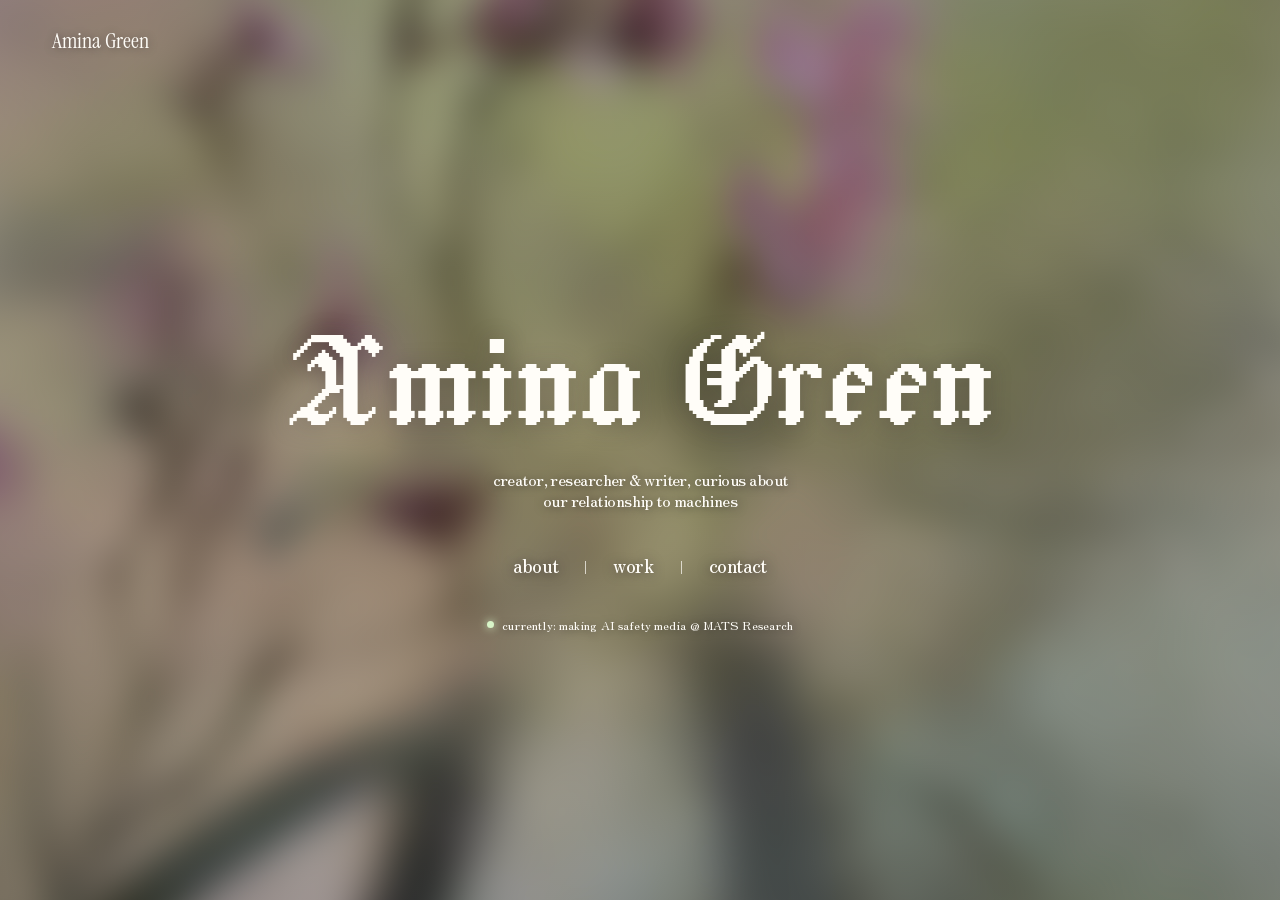
==== commit b0643f80: "Redesign homepage: sliding five-panel layout Rebuild index.html from the approved redesign reference" ====
--- a/index.html
+++ b/index.html
@@ -1,394 +1,357 @@
-<!DOCTYPE html>
+<!doctype html>
 <html lang="en">
 <head>
 <meta charset="utf-8">
-<title>Amina Green — Videos about technology and society</title>
 <meta name="viewport" content="width=device-width, initial-scale=1">
-<meta name="description" content="Amina Green makes videos about technology and society, with a background in computer science and social science. Selected video, essays and talks.">
+<title>Amina Green</title>
+<meta name="description" content="Amina Green — creator, researcher &amp; writer, curious about our relationship to machines. Former J-pop idol, data &amp; growth lead, now making AI safety media.">
 <meta name="author" content="Amina Green">
-<meta name="theme-color" content="#E6DDF2">
+<meta name="theme-color" content="#cfd3c4">
 <link rel="canonical" href="https://amina-io.com/">
 <meta property="og:type" content="profile">
 <meta property="og:site_name" content="Amina Green">
-<meta property="og:title" content="Amina Green — Videos about technology and society">
-<meta property="og:description" content="Video producer and writer working on AI, technology and society.">
+<meta property="og:title" content="Amina Green">
+<meta property="og:description" content="Creator, researcher &amp; writer, curious about our relationship to machines.">
 <meta property="og:url" content="https://amina-io.com/">
 <meta property="profile:first_name" content="Amina">
 <meta property="profile:last_name" content="Green">
-<meta property="og:image" content="https://amina-io.com/og.png">
-<meta property="og:image:width" content="1200">
-<meta property="og:image:height" content="630">
-<meta property="og:image:alt" content="Seedling emoji on a lilac-to-peach gradient">
+<meta property="og:image" content="https://amina-io.com/img/amina-speaking.jpg">
+<meta property="og:image:width" content="560">
+<meta property="og:image:height" content="700">
+<meta property="og:image:alt" content="Amina Green speaking at a cybernetics reading group event">
 <meta name="twitter:card" content="summary_large_image">
-<meta name="twitter:image" content="https://amina-io.com/og.png">
-<link rel="icon" href="data:image/svg+xml,<svg xmlns='http://www.w3.org/2000/svg' viewBox='0 0 100 100'><text y='.9em' font-size='90'>🌱</text></svg>">
-<link rel="apple-touch-icon" href="favicon.png">
 <meta name="twitter:site" content="@amina_io">
 <meta name="twitter:creator" content="@amina_io">
-<script type="application/ld+json">{"@context":"https://schema.org","@type":"Person","name":"Amina Green","alternateName":["Amina C. Green","aminyan","Amina du Jean"],"url":"https://amina-io.com/","jobTitle":"Video producer","description":"Amina Green makes videos about technology and society, with a professional and academic background in computer science and social science.","email":"mailto:hello@amina-io.com","address":{"@type":"PostalAddress","addressLocality":"San Francisco","addressRegion":"CA"},"knowsAbout":["AI safety","Video production","Explainer videos","Human-computer interaction","Technology and society"],"affiliation":{"@type":"Organization","name":"MATS","url":"https://www.matsprogram.org/"},"sameAs":["https://www.linkedin.com/in/aminag/","https://www.youtube.com/@amina-io","https://x.com/amina_io","https://substack.com/@aminaio","https://bimbollectual.com","https://instagram.com/bimbollectual","https://github.com/Amina-io"]}</script>
+<meta name="twitter:image" content="https://amina-io.com/img/amina-speaking.jpg">
+<link rel="icon" href="favicon.png">
+<link rel="apple-touch-icon" href="favicon.png">
+<script type="application/ld+json">{"@context":"https://schema.org","@type":"Person","name":"Amina Green","url":"https://amina-io.com","image":"https://amina-io.com/img/amina-speaking.jpg","jobTitle":"Researcher, writer and creator","description":"Amina Green is a creator, researcher and writer, curious about our relationship to machines.","email":"mailto:hello@amina-io.com","address":{"@type":"PostalAddress","addressLocality":"San Francisco","addressRegion":"CA"},"alumniOf":[{"@type":"CollegeOrUniversity","name":"University of California, Santa Cruz"},{"@type":"CollegeOrUniversity","name":"University of East London"}],"knowsAbout":["AI safety","AI governance","Video production","Human-computer interaction","Affective computing","Technology and society"],"sameAs":["https://x.com/amina_io","https://instagram.com/bimbollectual","https://www.youtube.com/@amina-io","https://bimbollectual.com","https://www.linkedin.com/in/aminag/","https://substack.com/@aminaio","https://github.com/Amina-io"]}</script>
 <link rel="preconnect" href="https://fonts.googleapis.com">
 <link rel="preconnect" href="https://fonts.gstatic.com" crossorigin>
-<link href="https://fonts.googleapis.com/css2?family=Zen+Old+Mincho:wght@400;500;700&family=IBM+Plex+Mono:wght@300;400;500&display=swap" rel="stylesheet">
-<link rel="icon" href="data:image/svg+xml,%3Csvg xmlns='http://www.w3.org/2000/svg' viewBox='0 0 100 100'%3E%3Crect width='100' height='100' fill='%23F2D3D8'/%3E%3Ctext x='50' y='62' text-anchor='middle' font-size='34' fill='%234A3228'%3E%E2%80%A2%3C/text%3E%3C/svg%3E">
+<link rel="stylesheet" href="https://fonts.googleapis.com/css2?family=Jacquard+24&family=Instrument+Serif:ital@0;1&family=Zen+Old+Mincho:wght@400;500;600&display=swap">
 <style>
-  * { box-sizing: border-box; }
-  html, body { margin: 0; padding: 0; background: #F2D3D8; }
-  body, body * { cursor: url("data:image/svg+xml,%3Csvg xmlns='http://www.w3.org/2000/svg' width='24' height='38' viewBox='0 0 12 19' shape-rendering='crispEdges'%3E%3Cpath d='M0 0h1v1H0zM0 1h2v1H0zM0 2h3v1H0zM0 3h4v1H0zM0 4h5v1H0zM0 5h6v1H0zM0 6h7v1H0zM0 7h8v1H0zM0 8h9v1H0zM0 9h10v1H0zM0 10h11v1H0zM0 11h6v1H0zM0 12h4v1H0zM4 12h1v1H4zM0 13h3v1H0zM5 13h2v1H5zM0 14h2v1H0zM6 14h2v1H6zM0 15h1v1H0zM7 15h2v1H7zM8 16h2v1H8z' fill='%234A3228'/%3E%3Cpath d='M1 1h1v1H1zM1 2h2v1H1zM1 3h3v1H1zM1 4h4v1H1zM1 5h5v1H1zM1 6h6v1H1zM1 7h7v1H1zM1 8h8v1H1zM1 9h9v1H1zM1 10h8v1H1zM1 11h4v1H1zM1 12h3v1H1zM1 13h1v1H1z' fill='%23FBDDE8'/%3E%3C/svg%3E") 0 0, auto; }
-  a, .mark, .menu a, .back { cursor: url("data:image/svg+xml,%3Csvg xmlns='http://www.w3.org/2000/svg' width='34' height='34' viewBox='0 0 17 17' shape-rendering='crispEdges'%3E%3Cpath d='M5 0h3v1H5zM4 1h1v1H4zM8 1h1v1H8zM4 2h1v1H4zM8 2h1v1H8zM4 3h1v1H4zM8 3h1v1H8zM4 4h1v1H4zM8 4h1v1H8zM4 5h1v1H4zM8 5h4v1H8zM4 6h1v1H4zM11 6h1v1H11zM12 6h2v1H12zM2 7h2v1H2zM13 7h1v1H13zM14 7h1v1H14zM1 8h1v1H1zM15 8h1v1H15zM1 9h1v1H1zM15 9h1v1H15zM1 10h1v1H1zM15 10h1v1H15zM2 11h1v1H2zM14 11h1v1H14zM2 12h1v1H2zM14 12h1v1H14zM3 13h1v1H3zM13 13h1v1H13zM4 14h1v1H4zM12 14h1v1H12zM5 15h7v1H5z' fill='%234A3228'/%3E%3Cpath d='M5 1h3v1H5zM5 2h3v1H5zM5 3h3v1H5zM5 4h3v1H5zM5 5h3v1H5zM5 6h6v1H5zM4 7h9v1H4zM2 8h13v1H2zM2 9h13v1H2zM2 10h13v1H2zM3 11h11v1H3zM3 12h11v1H3zM4 13h9v1H4zM5 14h7v1H5z' fill='%23FBDDE8'/%3E%3C/svg%3E") 8 2, pointer; }
-  body { -webkit-font-smoothing: antialiased; }
-  .mark a { color: inherit; text-decoration: none; }
-  h2.h1 { margin: 0; font-weight: 400; text-align: center; }
-  .list { gap: 44px; }
-  .grp { display: flex; flex-direction: column; }
-  .grp-h { margin: 0; padding-bottom: 10px; border-bottom: 1px solid #4A3228; font-family: 'IBM Plex Mono', monospace; font-weight: 400; font-size: 11px; letter-spacing: 0.22em; text-transform: uppercase; color: #C0447A; }
-  a { color: #3A2A22; }
-  a:hover { color: #C0447A; }
-  @keyframes bob { 0%,100% { transform: translateY(0) } 50% { transform: translateY(-10px) } }
-  @keyframes shimmer { 0% { background-position: 0% 50% } 100% { background-position: 200% 50% } }
-  @keyframes fadeup { from { opacity: 0; transform: translateY(8px) } to { opacity: 1; transform: none } }
-
-  .tex, .fib, .vig { position: fixed; inset: 0; pointer-events: none; z-index: 1; }
-  .tex { background-image: url("data:image/svg+xml,%3Csvg xmlns='http://www.w3.org/2000/svg' width='160' height='160'%3E%3Cfilter id='n'%3E%3CfeTurbulence type='fractalNoise' baseFrequency='0.75' numOctaves='4' stitchTiles='stitch'/%3E%3C/filter%3E%3Crect width='160' height='160' filter='url(%23n)' opacity='0.55'/%3E%3C/svg%3E"); mix-blend-mode: multiply; opacity: 0.8; }
-  .fib { background-image: url("data:image/svg+xml,%3Csvg xmlns='http://www.w3.org/2000/svg' width='300' height='300'%3E%3Cfilter id='f'%3E%3CfeTurbulence type='fractalNoise' baseFrequency='0.008 0.09' numOctaves='5' stitchTiles='stitch'/%3E%3CfeColorMatrix type='saturate' values='0'/%3E%3C/filter%3E%3Crect width='300' height='300' filter='url(%23f)' opacity='0.45'/%3E%3C/svg%3E"); mix-blend-mode: multiply; opacity: 0.5; }
-  .pulp, .speck { position: fixed; inset: 0; pointer-events: none; z-index: 1; mix-blend-mode: multiply; }
-  .pulp { background-image: url("data:image/svg+xml,%3Csvg xmlns='http://www.w3.org/2000/svg' width='500' height='500'%3E%3Cfilter id='p'%3E%3CfeTurbulence type='fractalNoise' baseFrequency='0.016' numOctaves='4' seed='7' stitchTiles='stitch'/%3E%3CfeColorMatrix type='saturate' values='0'/%3E%3C/filter%3E%3Crect width='500' height='500' filter='url(%23p)' opacity='0.3'/%3E%3C/svg%3E"); background-size: 500px 500px; opacity: 0.55; }
-  .speck { background-image: url("data:image/svg+xml,%3Csvg xmlns='http://www.w3.org/2000/svg' width='220' height='220'%3E%3Cfilter id='s'%3E%3CfeTurbulence type='turbulence' baseFrequency='0.42' numOctaves='2' seed='3' stitchTiles='stitch'/%3E%3CfeColorMatrix type='saturate' values='0'/%3E%3C/filter%3E%3Crect width='220' height='220' filter='url(%23s)' opacity='0.22'/%3E%3C/svg%3E"); background-size: 220px 220px; opacity: 0.35; }
-  .vig { background: radial-gradient(120% 90% at 50% 40%, rgba(255,255,255,0.35), rgba(150,90,80,0.16) 100%); }
-
-  .banner { position: fixed; top: 0; left: 0; right: 0; z-index: 20; height: 40px; display: flex; align-items: center; justify-content: center; gap: 10px; padding: 0 16px; background: linear-gradient(100deg, #FFFFFF 0%, #E3D4F5 14%, #CFE6F7 30%, #D6F2E6 46%, #FBF4D8 62%, #FBDDE8 78%, #FFFFFF 92%, #E3D4F5 100%); background-size: 200% 100%; animation: shimmer 9s linear infinite; text-decoration: none; font-family: 'Zen Old Mincho', serif; font-size: clamp(11px, 1.5vw, 14px); letter-spacing: 0.08em; color: #4A3228; text-align: center; box-sizing: border-box; }
-  .banner:hover { color: #C0447A; }
-  .banner span:first-child, .banner span:last-child { color: #C0447A; }
-  .mark { margin: 0; font-weight: 400; position: absolute; top: 22px; left: clamp(20px, 4vw, 44px); z-index: 10; cursor: pointer; font-family: 'Zen Old Mincho', serif; font-size: clamp(19px, 2.4vw, 24px); letter-spacing: 0.06em; transform: scaleX(0.88); transform-origin: left; color: #4A3228; text-decoration: none; }
-
-  .view { display: none; }
-  .view.on { display: flex; }
-
-  #home { position: relative; z-index: 2; min-height: 100vh; flex-direction: column; align-items: center; justify-content: center; gap: clamp(48px, 9vh, 96px); padding: 160px 20px 64px; }
-  .kao { font-family: 'Zen Old Mincho', 'Hiragino Sans', 'Noto Sans Symbols 2', 'Segoe UI Symbol', sans-serif; font-size: clamp(56px, 13vw, 168px); line-height: 1.2; letter-spacing: 0.02em; white-space: nowrap; background: linear-gradient(100deg, #FFFFFF 0%, #E3D4F5 8%, #CFE6F7 18%, #D6F2E6 28%, #FBF4D8 38%, #FBDDE8 46%, #FFFFFF 50%, #E3D4F5 58%, #CFE6F7 68%, #D6F2E6 78%, #FBF4D8 88%, #FBDDE8 96%, #FFFFFF 100%); background-size: 200% 100%; -webkit-background-clip: text; background-clip: text; color: transparent; filter: drop-shadow(0 2px 1px rgba(120,72,60,0.35)) drop-shadow(0 0 14px rgba(255,255,255,0.55)); animation: shimmer 9s linear infinite, bob 7s ease-in-out infinite; }
-  .menu { display: flex; flex-wrap: wrap; justify-content: center; gap: clamp(22px, 4vw, 40px); font-family: 'IBM Plex Mono', monospace; font-size: clamp(13px, 1.7vw, 16px); letter-spacing: 0.22em; text-transform: uppercase; color: #4A3228; }
-  .menu a { white-space: nowrap; cursor: pointer; padding-bottom: 3px; text-decoration: none; color: #4A3228; }
-  .menu a:hover { color: #C0447A; }
-
-  .page { position: relative; z-index: 5; min-height: 100vh; background-color: #FFFFFF; background-image: url("data:image/svg+xml,%3Csvg xmlns='http://www.w3.org/2000/svg' width='160' height='160'%3E%3Cfilter id='g'%3E%3CfeTurbulence type='fractalNoise' baseFrequency='0.85' numOctaves='4' stitchTiles='stitch'/%3E%3CfeColorMatrix type='saturate' values='0'/%3E%3C/filter%3E%3Crect width='160' height='160' filter='url(%23g)' opacity='0.22'/%3E%3C/svg%3E"), url("data:image/svg+xml,%3Csvg xmlns='http://www.w3.org/2000/svg' width='500' height='500'%3E%3Cfilter id='p'%3E%3CfeTurbulence type='fractalNoise' baseFrequency='0.016' numOctaves='4' seed='7' stitchTiles='stitch'/%3E%3CfeColorMatrix type='saturate' values='0'/%3E%3C/filter%3E%3Crect width='500' height='500' filter='url(%23p)' opacity='0.1'/%3E%3C/svg%3E"); background-size: 160px 160px, 500px 500px; background-blend-mode: multiply, multiply; flex-direction: column; align-items: center; animation: fadeup 0.35s ease both; }
-  #about { padding: clamp(132px, 17vh, 186px) 24px 56px; }
-  #works { padding: clamp(132px, 17vh, 176px) 24px 56px; }
-  #contact { padding: 160px 24px 64px; justify-content: center; gap: 22px; }
-
-  .h1 { font-family: 'Zen Old Mincho', serif; font-size: clamp(32px, 5vw, 52px); letter-spacing: 0.34em; text-transform: uppercase; color: #4A3228; transform: scaleX(0.9); }
-  .rule { width: 92px; height: 1px; background: #E8AEC0; margin: 26px 0 40px; }
-  .body { max-width: 560px; font-family: 'Zen Old Mincho', serif; font-size: 17px; line-height: 2.05; color: #3A2A22; text-wrap: pretty; display: flex; flex-direction: column; gap: 20px; }
-  .body p { margin: 0; }
-  .body a { color: #3A2A22; text-decoration: none; border-bottom: 1px solid #E8AEC0; }
-  .body a:hover { color: #C0447A; border-bottom-color: #C0447A; }
-  .about-grid { width: 100%; max-width: 920px; display: grid; grid-template-columns: 168px 1fr; gap: clamp(28px, 5vw, 56px); align-items: start; }
-  .about-nav { display: flex; flex-direction: column; gap: 8px; font-family: 'Zen Old Mincho', serif; font-size: 15px; letter-spacing: 0.04em; line-height: 1.5; border-right: 1px solid #F0DCE2; padding-right: clamp(16px, 3vw, 32px); }
-  .about-nav span { cursor: pointer; padding: 5px 0; color: #C0447A; border-bottom: 1px solid transparent; align-self: flex-start; }
-  .about-nav span:hover { color: #4A3228; }
-  .about-nav span.on { color: #4A3228; border-bottom-color: #E8AEC0; }
-  .about-body { font-family: 'Zen Old Mincho', serif; font-size: 17px; line-height: 2.05; color: #3A2A22; text-wrap: pretty; }
-  .about-body p { margin: 0; }
-  .about-body a { color: #3A2A22; text-decoration: none; border-bottom: 1px solid #E8AEC0; }
-  .about-body a:hover { color: #C0447A; border-bottom-color: #C0447A; }
-  .tabpane { display: none; flex-direction: column; gap: 20px; }
-  .tabpane.on { display: flex; }
-  .todo { color: #C0447A; }
-  .tl { display: flex; flex-direction: column; gap: 28px; margin-top: 18px; }
-  .tl-track { display: grid; grid-template-columns: repeat(6, minmax(0, 1fr)); gap: 10px; padding: 4px 2px 2px; }
-  .tl-node { all: unset; position: relative; display: flex; flex-direction: column; align-items: center; gap: 10px; cursor: pointer; text-align: center; }
-  .tl-fig { position: relative; display: block; width: 100%; aspect-ratio: 4 / 5; overflow: hidden; outline: 1px solid rgba(58,42,34,0.12); transition: transform .35s cubic-bezier(.2,.7,.2,1), box-shadow .35s ease, outline-color .35s ease, filter .35s ease; filter: saturate(0.75); opacity: 0.85; }
-  .tl-fig img { display: block; width: 100%; height: 100%; object-fit: cover; image-rendering: pixelated; }
-  .tl-fn { position: absolute; top: 6px; left: 7px; font-family: 'IBM Plex Mono', monospace; font-size: 8px; letter-spacing: 0.12em; white-space: nowrap; line-height: 1; }
-  .tl-axis { position: relative; width: calc(100% + 10px); height: 11px; display: flex; justify-content: center; align-items: center; }
-  .tl-axis::before { content: ''; position: absolute; left: 0; right: 0; top: 5px; height: 1px; background: #E8AEC0; }
-  .tl-node:first-child .tl-axis::before { left: 50%; }
-  .tl-node:last-child .tl-axis::before { right: 50%; }
-  .tl-dot { position: relative; width: 9px; height: 9px; border-radius: 50%; background: #FBF5F2; border: 1px solid #C0447A; transition: transform .3s ease, background .3s ease, box-shadow .3s ease; }
-  .tl-y { font-family: 'IBM Plex Mono', monospace; font-size: 10px; letter-spacing: 0.14em; text-transform: uppercase; color: #8A6A5E; line-height: 1.5; transition: color .3s ease; }
-  .tl-node:hover .tl-fig { transform: translateY(-3px); filter: none; opacity: 1; }
-  .tl-node.on .tl-fig { transform: translateY(-5px); filter: none; opacity: 1; outline: 1px solid #C0447A; box-shadow: 0 10px 22px -12px rgba(138,30,76,0.55); }
-  .tl-node:hover .tl-y, .tl-node.on .tl-y { color: #C0447A; }
-  .tl-node.on .tl-dot { background: #C0447A; transform: scale(1.35); box-shadow: 0 0 0 5px rgba(192,68,122,0.14); }
-  .tl-node:focus-visible { outline: 2px solid #C0447A; outline-offset: 4px; border-radius: 4px; }
-  .tl-pane { display: none; flex-direction: column; gap: 16px; }
-  .tl-pane.on { display: flex; animation: tlIn .5s cubic-bezier(.2,.7,.2,1); }
-  @keyframes tlIn { from { opacity: 0; transform: translateY(10px); filter: blur(3px); } to { opacity: 1; transform: none; filter: none; } }
-  @media (prefers-reduced-motion: reduce) { .tl-pane.on { animation: none; } }
-  @media (max-width: 620px) {
-    .tl-track { grid-template-columns: repeat(3, minmax(0, 1fr)); row-gap: 22px; padding-top: 8px; }
-    .tl-node:nth-child(3n+1) .tl-axis::before { left: 50%; }
-    .tl-node:nth-child(3n) .tl-axis::before { right: 50%; }
-  }
-  .era { display: grid; grid-template-columns: 132px 1fr; gap: 24px; align-items: baseline; }
-  .era-y { font-family: 'IBM Plex Mono', monospace; font-size: 10px; letter-spacing: 0.18em; text-transform: uppercase; color: #C0447A; line-height: 2.6; }
-  .era-b { display: flex; flex-direction: column; gap: 16px; }
-  .era-rule { width: 60px; height: 1px; background: #E8AEC0; margin: 6px 0; }
-  @media (max-width: 620px) { .era { grid-template-columns: 1fr; gap: 6px; } .era-y { line-height: 1.6; } }
-  .plainlist { margin: 0; padding: 0; list-style: none; display: flex; flex-direction: column; gap: 14px; }
-  .plainlist li { display: grid; grid-template-columns: 14px 1fr; gap: 12px; }
-  .plainlist .plus { color: #C0447A; }
-  .plainlist .qual { color: #8A6455; }
-  @media (max-width: 620px) { .about-grid { grid-template-columns: minmax(0, 1fr); } .about-nav { border-right: none; border-bottom: 1px solid #F0DCE2; padding-right: 0; padding-bottom: 18px; } }
-  .tabpane.music { position: relative; gap: 22px; padding: clamp(22px, 4vw, 36px); border-radius: 22px; background: linear-gradient(135deg, #F7C6D8 0%, #EFB6D6 30%, #E3C2EE 55%, #F9D3D8 80%, #F4B5CB 100%); color: #3A2A22; overflow: hidden; isolation: isolate; border: 1px solid rgba(255,255,255,0.7); box-shadow: inset 0 1px 0 rgba(255,255,255,0.8), inset 0 -20px 40px -20px rgba(192,68,122,0.25), 0 20px 40px -24px rgba(142,42,90,0.45); }
-  .tabpane.music::before { content: ''; position: absolute; inset: -20%; z-index: -1; background: conic-gradient(from 210deg at 70% 30%, rgba(255,255,255,0) 0deg, rgba(190,225,255,0.55) 60deg, rgba(255,255,255,0) 120deg, rgba(255,214,236,0.6) 200deg, rgba(214,200,255,0.5) 280deg, rgba(255,255,255,0) 360deg), radial-gradient(45% 35% at 20% 8%, rgba(255,255,255,0.75), transparent 70%), radial-gradient(40% 40% at 90% 95%, rgba(192,68,122,0.35), transparent 70%); filter: blur(18px); }
-  .tabpane.music::after { content: ''; position: absolute; inset: 0; z-index: -1; opacity: .35; background-image: repeating-linear-gradient(115deg, rgba(255,255,255,0.35) 0 1px, transparent 1px 7px), radial-gradient(rgba(142,42,90,0.35) 0.6px, transparent 0.9px); background-size: auto, 5px 5px; pointer-events: none; }
-  .m-head { margin: 0; font-family: 'IBM Plex Mono', monospace; font-weight: 400; font-size: 11px; letter-spacing: 0.22em; text-transform: uppercase; color: #8E2A5A; line-height: 1.6; }
-  .m-grid { display: grid; grid-template-columns: repeat(auto-fill, minmax(170px, 1fr)); gap: 18px; }
-  .about-body a.m-card { display: flex; flex-direction: column; border: none; border-radius: 12px; overflow: hidden; background: #FBF5F2; color: #3A2A22; box-shadow: 0 1px 0 rgba(0,0,0,0.08), 0 10px 24px -12px rgba(40,6,24,0.6); transition: transform .35s cubic-bezier(.2,.7,.2,1), box-shadow .35s ease; }
-  .about-body a.m-card:hover { color: #3A2A22; transform: translateY(-4px) rotate(-0.6deg); box-shadow: 0 1px 0 rgba(0,0,0,0.08), 0 18px 30px -14px rgba(40,6,24,0.7); }
-  .m-art { position: relative; display: block; aspect-ratio: 1 / 1; overflow: hidden; background: #F4A9C0; }
-  .m-art::after { content: ''; position: absolute; inset: 0; z-index: 1; background-image: radial-gradient(rgba(90,16,52,0.55) 0.9px, transparent 1.3px); background-size: 4px 4px; mix-blend-mode: multiply; pointer-events: none; }
-  .m-art { background: #FBF0E8; }
-  .m-fig::before, .m-fig::after { display: none; }
-  .m-fig img { display: block; width: 100%; height: 100%; object-fit: cover; image-rendering: pixelated; transition: transform .6s cubic-bezier(.2,.7,.2,1); }
-  .m-card:hover .m-fig img { transform: scale(1.04); }
-  .about-nav span { line-height: 1.35; }
-  .m-art.m-fig .m-no { padding: 0; background: none; border-radius: 0; font-size: 9px; position: absolute; top: 8px; left: 9px; z-index: 2; font-family: 'IBM Plex Mono', monospace; font-size: 9px; letter-spacing: 0.14em; white-space: nowrap; }
-  .m-art i { position: absolute; display: block; mix-blend-mode: multiply; transition: transform .6s cubic-bezier(.2,.7,.2,1); }
-  .m-card:hover .m-art i:nth-child(1) { transform: translate(-4px, 3px); }
-  .m-card:hover .m-art i:nth-child(2) { transform: translate(5px, -4px) rotate(4deg); }
-  .m-card:hover .m-art i:nth-child(3) { transform: scale(1.08); }
-  .m-card:nth-child(5n+1) .m-art i:nth-child(1) { width: 78%; aspect-ratio: 1; left: -8%; top: 6%; border-radius: 50%; background: #FF5CA8; }
-  .m-card:nth-child(5n+1) .m-art i:nth-child(2) { width: 90%; height: 46%; right: -14%; bottom: -6%; border-radius: 999px 999px 0 0; background: #4A6FD0; opacity: .85; }
-  .m-card:nth-child(5n+1) .m-art i:nth-child(3) { width: 18%; aspect-ratio: 1; right: 16%; top: 14%; border-radius: 50%; background: #FFD84A; }
-  .m-card:nth-child(5n+2) .m-art i:nth-child(1) { inset: 0; background: repeating-linear-gradient(-35deg, #4A6FD0 0 9px, transparent 9px 22px); opacity: .7; }
-  .m-card:nth-child(5n+2) .m-art i:nth-child(2) { width: 62%; aspect-ratio: 1; left: 19%; top: 18%; border-radius: 50%; background: #FF5CA8; }
-  .m-card:nth-child(5n+2) .m-art i:nth-child(3) { width: 100%; height: 22%; left: 0; bottom: 0; background: #FFD84A; }
-  .m-card:nth-child(5n+3) .m-art i:nth-child(1) { width: 64%; height: 82%; left: 18%; bottom: 0; border-radius: 999px 999px 0 0; background: #FF5CA8; }
-  .m-card:nth-child(5n+3) .m-art i:nth-child(2) { width: 34%; aspect-ratio: 1; left: 33%; top: 12%; border-radius: 50%; background: #FFD84A; }
-  .m-card:nth-child(5n+3) .m-art i:nth-child(3) { width: 100%; height: 28%; left: 0; bottom: 0; background: repeating-linear-gradient(0deg, #4A6FD0 0 4px, transparent 4px 9px); }
-  .m-card:nth-child(5n+4) .m-art i:nth-child(1) { width: 120%; aspect-ratio: 1; left: -10%; top: -10%; border-radius: 50%; background: repeating-radial-gradient(circle, #FF5CA8 0 6px, transparent 6px 14px); opacity: .85; }
-  .m-card:nth-child(5n+4) .m-art i:nth-child(2) { width: 56%; height: 48%; right: -6%; bottom: -4%; border-radius: 62% 38% 46% 54% / 58% 44% 56% 42%; background: #4A6FD0; }
-  .m-card:nth-child(5n+4) .m-art i:nth-child(3) { width: 26%; aspect-ratio: 1; left: 12%; bottom: 14%; background: #FFD84A; transform: rotate(18deg); }
-  .m-card:nth-child(5n+5) .m-art i:nth-child(1) { width: 100%; height: 58%; left: 0; top: 0; background: #FFD84A; border-radius: 0 0 50% 50% / 0 0 22% 22%; }
-  .m-card:nth-child(5n+5) .m-art i:nth-child(2) { inset: 0; background-image: radial-gradient(#FF5CA8 4px, transparent 4.5px); background-size: 18px 18px; }
-  .m-card:nth-child(5n+5) .m-art i:nth-child(3) { width: 48%; aspect-ratio: 1; right: 8%; bottom: 8%; border-radius: 50%; background: #4A6FD0; opacity: .9; }
-  .m-art::before { content: ''; position: absolute; inset: 0; z-index: 1; opacity: .5; mix-blend-mode: multiply; pointer-events: none; background-image: url("data:image/svg+xml,%3Csvg xmlns='http://www.w3.org/2000/svg' width='160' height='160'%3E%3Cfilter id='n'%3E%3CfeTurbulence type='fractalNoise' baseFrequency='.9' numOctaves='2'/%3E%3CfeColorMatrix values='0 0 0 0 .55 0 0 0 0 .4 0 0 0 0 .38 0 0 0 .55 0'/%3E%3C/filter%3E%3Crect width='100%25' height='100%25' filter='url(%23n)'/%3E%3C/svg%3E"); }
-  .m-no { position: absolute; z-index: 2; top: 10px; left: 10px; padding: 2px 7px; border-radius: 999px; background: #FBF5F2; font-family: 'IBM Plex Mono', monospace; font-size: 10px; letter-spacing: 0.12em; line-height: 1.6; color: #8E2A5A; }
-  .m-meta { display: flex; flex-direction: column; gap: 2px; padding: 12px 14px 14px; line-height: 1.45; }
-  .m-artist { font-family: 'IBM Plex Mono', monospace; font-size: 10px; letter-spacing: 0.14em; text-transform: uppercase; color: #8E2A5A; }
-  .m-title { font-size: 16px; }
-  .m-note { font-size: 13px; color: #7A5A4E; margin-top: 4px; }
-  @media (prefers-reduced-motion: reduce) { .about-body a.m-card, .m-art i { transition: none; } }
-  .back { display: inline-block; margin-top: 46px; padding: 14px 10px; cursor: pointer; font-family: 'IBM Plex Mono', monospace; font-size: 13px; letter-spacing: 0.22em; text-transform: uppercase; color: #8A6455; text-decoration: none; }
-
-  .list { width: 100%; max-width: 660px; display: flex; flex-direction: column; }
-  .list-head { display: flex; align-items: baseline; justify-content: space-between; gap: 16px; border-bottom: 1px solid #4A3228; padding-bottom: 10px; }
-  .list-head span:first-child { font-family: 'Zen Old Mincho', serif; font-size: clamp(20px, 3.4vw, 28px); letter-spacing: 0.24em; text-transform: uppercase; color: #4A3228; }
-  .years { font-family: 'IBM Plex Mono', monospace; font-size: 9px; letter-spacing: 0.2em; text-transform: uppercase; color: #C0447A; white-space: nowrap; }
-  .row { display: grid; grid-template-columns: 52px 1fr 104px; gap: 16px; align-items: baseline; padding: 13px 0; border-bottom: 1px solid #F0DCE2; font-family: 'Zen Old Mincho', serif; color: #3A2A22; }
-  .yr { font-family: 'IBM Plex Mono', monospace; font-size: 11px; color: #C0447A; }
-  .ti { font-size: 17px; }
-  .row a.ti { color: #3A2A22; text-decoration: none; border-bottom: 1px solid #E8AEC0; }
-  .row a.ti:hover { color: #C0447A; border-bottom-color: #C0447A; }
-  .kd { font-family: 'IBM Plex Mono', monospace; font-size: 10px; letter-spacing: 0.12em; text-transform: uppercase; color: #8A6455; text-align: right; }
-
-  .c-label { font-family: 'Zen Old Mincho', serif; font-size: clamp(18px, 3vw, 26px); letter-spacing: 0.3em; text-transform: uppercase; color: #4A3228; }
-  .c-mail { font-family: 'Zen Old Mincho', serif; font-size: clamp(22px, 4.4vw, 34px); color: #3A2A22; text-align: center; line-height: 1.5; }
-  #contact > * { flex-shrink: 0; max-width: 100%; }
-  .back { white-space: nowrap; }
-  a:focus-visible, [role="tab"]:focus-visible { outline: 2px solid #C0447A; outline-offset: 3px; }
-  .c-mail a { white-space: nowrap; color: #3A2A22; text-decoration: none; border-bottom: 2px solid #E8AEC0; }
-  .c-mail a:hover { color: #C0447A; border-bottom-color: #C0447A; }
-  .socials { display: flex; flex-wrap: wrap; justify-content: center; column-gap: 18px; row-gap: 4px; margin-top: 8px; font-family: 'IBM Plex Mono', monospace; font-size: 13px; letter-spacing: 0.2em; text-transform: uppercase; }
-  .socials a { display: inline-block; min-width: 44px; box-sizing: border-box; text-align: center; padding: 14px 6px; color: #8A6455; text-decoration: underline; text-decoration-color: #E8AEC0; text-decoration-thickness: 1px; text-underline-offset: 5px; }
-  .socials a:hover { color: #C0447A; text-decoration-color: #C0447A; }
-
-  @media (max-width: 520px) {
-    .row { grid-template-columns: 44px 1fr; }
-    .kd { grid-column: 2; text-align: left; }
-  }
+:root{--ink:#2b2a2e;--cream:#fffdf8;--muted:#6a6b62;--accent:#a3245f;--note:#f2d64b;--ease-glide:cubic-bezier(.65,0,.2,1);--ease-rise:cubic-bezier(.2,.7,.2,1)}
+*{box-sizing:border-box}
+html,body{margin:0;height:100%}
+body{background:#cfd3c4;font-family:'Zen Old Mincho',serif;color:var(--cream);overflow:hidden;-webkit-font-smoothing:antialiased}
+a{color:var(--ink)}a:hover{color:#6b4a63}
+button{font-family:inherit}
+
+/* backgrounds */
+.bg{position:fixed;inset:-6%;transform:translateX(var(--bg-shift,0%)) scale(1.12);transition:transform 1000ms var(--ease-glide)}
+.bg img{position:absolute;inset:0;width:100%;height:100%;object-fit:cover}
+.bg .hero{filter:blur(16px) saturate(1.05)}
+.bg .about{filter:blur(10px);opacity:0;transition:opacity 900ms ease}
+body[data-page="about"] .bg .about{opacity:1}
+.vignette{position:fixed;inset:0;background:radial-gradient(ellipse at center,rgba(60,45,70,.08),rgba(60,45,70,.26));pointer-events:none}
+
+/* nav */
+@keyframes navIn{from{opacity:0;transform:translateY(-8px)}to{opacity:1;transform:none}}
+@keyframes pulse{0%,100%{opacity:1}50%{opacity:.35}}
+.nav-btn{background:none;border:0;padding:10px 4px;min-height:44px;cursor:pointer;font-size:15px;letter-spacing:-.02em;color:var(--cream);text-shadow:0 1px 10px rgba(40,30,45,.45);transition:opacity 200ms ease}
+.nav-btn:hover{opacity:.7}
+.nav-in{animation:navIn 600ms var(--ease-rise) backwards}
+header{position:fixed;top:0;left:0;right:0;z-index:10;display:flex;justify-content:space-between;align-items:center;gap:12px;padding:14px clamp(20px,4vw,56px)}
+.wordmark{font-family:'Instrument Serif',serif;font-size:22px;letter-spacing:0}
+.top-links{display:flex;align-items:center;gap:clamp(14px,2.4vw,28px);padding:2px 26px;border-radius:999px;background:rgba(43,38,48,.28);border:1px solid rgba(255,253,248,.35);backdrop-filter:blur(14px);-webkit-backdrop-filter:blur(14px);transition:opacity 500ms ease,visibility 500ms}
+.top-links .nav-btn{font-size:18px;font-weight:500;text-shadow:0 1px 12px rgba(40,30,45,.6)}
+.top-links .nav-btn[aria-current="page"]{border-bottom:1px solid rgba(255,253,248,.9)}
+.sep{color:rgba(255,253,248,.8);font-size:16px}
+.menu-toggle{display:none}
+/* off home, give the wordmark and menu button the same frosted pill as the menu so they stay legible over white cards */
+.wordmark,.menu-toggle{padding:2px 16px;margin-left:-16px;border-radius:999px;border:1px solid transparent;transition:opacity 200ms ease,background-color 500ms ease,border-color 500ms ease}
+.menu-toggle{margin:0 -4px 0 0}
+body:not([data-page="home"]) .wordmark,.menu-toggle{background-color:rgba(43,38,48,.28);border-color:rgba(255,253,248,.35);backdrop-filter:blur(14px);-webkit-backdrop-filter:blur(14px)}
+body[data-page="about"] .top-links,body[data-page="about"] .wordmark,body[data-page="about"] .menu-toggle,body[data-page="about"] .top-links.open{background-color:rgba(43,38,48,.58)}
+body[data-page="home"] .top-links,body[data-page="home"] .menu-toggle{visibility:hidden;opacity:0;pointer-events:none}
+
+/* track */
+.viewport{position:fixed;inset:0;overflow:hidden}
+.track{display:flex;width:100%;height:100%;transform:translateX(var(--track-shift,0%));transition:transform 900ms var(--ease-glide);will-change:transform}
+.panel{flex:0 0 100%;height:100%;overflow-y:auto;padding:96px 20px 48px;scrollbar-width:thin}
+.panel.center{display:flex;align-items:center;justify-content:center}
+.card{opacity:0;transform:translateY(28px);transition:opacity 600ms ease,transform 800ms var(--ease-rise);will-change:transform,opacity}
+.panel.on .card{opacity:1;transform:none;transition-delay:280ms}
+
+/* home */
+.hero-name{margin:0;font-family:'Jacquard 24',serif;font-weight:400;font-size:clamp(68px,12vw,176px);line-height:.86;color:var(--cream);text-shadow:0 2px 24px rgba(40,30,45,.28)}
+.hero-line{margin:22px auto 0;max-width:460px;font-size:16px;line-height:1.32;letter-spacing:-.035em;font-weight:500;text-shadow:0 1px 10px rgba(40,30,45,.5)}
+.hero-nav{display:flex;flex-wrap:wrap;justify-content:center;align-items:center;gap:6px 18px;margin-top:30px}
+.hero-nav .nav-btn{font-size:19px;font-weight:500;padding:10px 8px;text-shadow:0 1px 12px rgba(40,30,45,.6)}
+.hero-nav .nav-btn:hover{opacity:1;text-decoration:underline;text-underline-offset:6px}
+.status{margin:28px 0 0;display:flex;align-items:center;gap:8px;font-size:12px;letter-spacing:.01em;text-shadow:0 1px 8px rgba(40,30,45,.5)}
+.dot{width:7px;height:7px;border-radius:50%;background:#d8f5c8;box-shadow:0 0 8px #d8f5c8;animation:pulse 2.4s ease-in-out infinite}
+
+/* content cards */
+.sheet{margin:0 auto;color:var(--ink);padding:clamp(24px,4vw,52px)}
+.sheet.frost{background:rgba(250,248,244,.84)}
+.sheet.white{background:#fff;border-radius:28px;padding:clamp(20px,3.5vw,40px);box-shadow:0 20px 60px rgba(40,45,30,.16)}
+.sheet.raised{background:rgba(250,248,244,.92);border-radius:28px;box-shadow:0 2px 6px rgba(40,30,45,.06),0 24px 60px rgba(40,30,45,.2)}
+.h{font-family:'Jacquard 24',serif;font-weight:400;line-height:.9;margin:0}
+.serif{font-family:'Instrument Serif',serif}
+.lede{margin:0 0 24px;font-size:15px;line-height:1.5;letter-spacing:-.02em}
+.row{display:grid;grid-template-columns:minmax(0,1fr) minmax(0,1.4fr);gap:8px 24px;border-top:1px solid rgba(43,42,46,.22);padding:16px 0}
+.role{font-family:'Instrument Serif',serif;font-size:22px;line-height:1.1}
+.meta{font-size:12px;margin-top:4px}
+.body{font-size:14px;line-height:1.55;letter-spacing:-.02em}
+.body ul{margin:0;padding-left:18px;display:flex;flex-direction:column;gap:4px}
+.projects{display:grid;grid-template-columns:repeat(auto-fit,minmax(200px,1fr));gap:14px}
+.project{background:#fff;border-radius:16px;padding:10px 10px 14px;box-shadow:0 6px 20px rgba(40,30,45,.07);display:flex;flex-direction:column;gap:6px}
+.project img{display:block;width:100%;height:auto;aspect-ratio:16/10;object-fit:cover;border-radius:10px}
+.project .t{font-family:'Instrument Serif',serif;font-size:19px;line-height:1.1;margin-top:4px}
+.project .k{font-size:11px;color:var(--accent)}
+.project p{margin:0;font-size:12.5px;line-height:1.45;letter-spacing:-.02em}
+.project .result{padding-left:8px;border-left:2px solid var(--note)}
+.project .links{display:flex;flex-wrap:wrap;gap:4px 12px;font-size:12.5px;margin-top:2px}
+.eyebrow{margin-top:18px;font-size:11px;letter-spacing:.08em;text-transform:uppercase;color:var(--muted)}
+.upcoming{display:grid;grid-template-columns:repeat(auto-fit,minmax(190px,1fr));gap:10px;margin-top:8px}
+.upcoming>div{display:flex;gap:10px;align-items:center;font-size:12.5px;line-height:1.3}
+.upcoming img{width:64px;height:44px;flex:none;object-fit:cover;border-radius:8px;filter:grayscale(1)}
+.upcoming span{color:var(--muted)}
+.pill{min-height:44px;padding:0 20px;border-radius:999px;border:1px solid var(--ink);background:transparent;color:var(--ink);font-size:14px;letter-spacing:-.02em;cursor:pointer;transition:transform 200ms ease}
+.pill.dark{background:var(--ink);color:#fff;border:0;min-height:46px}
+.pill:hover{transform:translateY(-1px)}
+.actions{display:flex;flex-wrap:wrap;gap:12px;margin-top:24px}
+
+/* about */
+.about-photo{display:block;width:100%;height:auto;max-width:620px;margin:0 auto;aspect-ratio:1/1;object-fit:cover;object-position:50% 30%;border-radius:18px}
+.column{max-width:540px;margin:0 auto}
+.column p{margin:0 0 12px;font-size:15px;line-height:1.5;letter-spacing:-.035em}
+.list{font-size:14px;line-height:1.42;letter-spacing:-.035em}
+.li{display:grid;grid-template-columns:72px minmax(0,1fr);gap:14px;padding:14px 0;border-top:1px solid rgba(43,42,46,.14)}
+.li .yr{font-size:12px;color:var(--muted)}
+.li b{font-weight:600}
+
+/* contact */
+.email{font-family:'Instrument Serif',serif;font-size:clamp(26px,4.4vw,38px);line-height:1.1;word-break:break-all}
+
+@media (max-width:720px){
+  .top-links{display:none}
+  .top-links.open{display:flex;flex-direction:column;gap:2px;position:absolute;top:70px;right:16px;padding:12px 20px;border-radius:18px;background:rgba(43,42,46,.55)}
+  .top-links .sep{display:none}
+  .menu-toggle{display:inline-block}
+  .row{grid-template-columns:minmax(0,1fr)}
+  .li{grid-template-columns:minmax(0,1fr);gap:2px}
+}
+@media (prefers-reduced-motion:reduce){*{animation-duration:1ms!important;transition-duration:1ms!important}}
 </style>
 </head>
-<body>
-<div class="tex"></div>
-<div class="fib"></div>
-<div class="pulp"></div>
-<div class="speck"></div>
-<div class="vig"></div>
-
-
-<h1 class="mark"><a href="#">Amina Green</a></h1>
-
-<main>
-<section id="home" class="view on">
-  <div class="kao">(๑•ᴗ•๑)</div>
-  <nav class="menu">
-    <a href="#about">about</a>
-    <a href="#works">selected works</a>
-    <a href="#contact">contact</a>
+<body data-page="home">
+
+<div class="bg" aria-hidden="true">
+  <img class="hero" src="img/home-hero-bg.jpg" alt="" width="736" height="1104" fetchpriority="high">
+  <img class="about" src="img/home-about-bg.jpg" alt="" width="721" height="946">
+</div>
+<div class="vignette" aria-hidden="true"></div>
+
+<header>
+  <button class="nav-btn nav-in wordmark" data-go="home">Amina Green</button>
+  <button class="nav-btn menu-toggle" aria-expanded="false" aria-controls="top-links">menu</button>
+  <nav id="top-links" class="top-links" aria-label="Main">
+    <button class="nav-btn nav-in" data-go="about" style="animation-delay:120ms">about</button>
+    <span class="sep nav-in" aria-hidden="true" style="animation-delay:200ms">|</span>
+    <button class="nav-btn nav-in" data-go="work" style="animation-delay:200ms">work</button>
+    <span class="sep nav-in" aria-hidden="true" style="animation-delay:280ms">|</span>
+    <button class="nav-btn nav-in" data-go="contact" style="animation-delay:280ms">contact</button>
   </nav>
-</section>
-
-<section id="about" class="view page">
-  <h2 class="h1">About</h2>
-  <div class="rule"></div>
-  <div class="about-grid">
-    <nav class="about-nav" role="tablist" aria-label="About sections">
-      <span data-tab="bio" class="on" role="tab" tabindex="0" aria-selected="true">Bio</span>
-      <span data-tab="care" role="tab" tabindex="0" aria-selected="false">What I care about</span>
-      <span data-tab="hobbies" role="tab" tabindex="0" aria-selected="false">Hobbies &amp; artistic pursuits</span>
-      <span data-tab="music" role="tab" tabindex="0" aria-selected="false">Music</span>
-    </nav>
-    <div class="about-body">
-      <div class="tabpane on" data-pane="bio">
-        <p>I'm Amina Green. I make videos about technology and society, and have a professional and academic background in computer science and social science.</p>
-        <p>I previously <a href="https://www.japantimes.co.jp/community/2017/02/19/our-lives/african-american-idol-aminyan-difference-double-edged-sword/" target="_blank" rel="noopener">worked as an idol in Japan</a> under the name <a href="https://www.tv-tokyo.co.jp/information/2016/12/19/196791.html" target="_blank" rel="noopener">aminyan</a> or Amina du Jean. Now I'm a <a href="https://www.youtube.com/@amina-io/videos" target="_blank" rel="noopener">video producer</a>, writer and technologist in San Francisco, and a <a href="https://www.framefellowship.com/" target="_blank" rel="noopener">Frame Fellow</a> making AI safety videos with <a href="https://www.matsprogram.org/" target="_blank" rel="noopener">MATS Research</a>.</p>
-        <p>I also host events and salons in SF that bring people together!</p>
-        <div class="tl">
-          <div class="tl-track" role="tablist" aria-label="Timeline">
-            <button class="tl-node on" role="tab" aria-selected="true" aria-controls="era-0" id="tl-0" aria-label="2010–2014"><span class="tl-fig"><img src="tl/fig-01.png" alt="Pixel illustration of a handheld game console" width="240" height="300" loading="lazy"><span class="tl-fn" style="color:#8A1E4C">FIG. 01</span></span><span class="tl-axis"><span class="tl-dot"></span></span><span class="tl-y">2010 ~ 2014</span></button>
-            <button class="tl-node" role="tab" aria-selected="false" aria-controls="era-1" id="tl-1" aria-label="2014–2017"><span class="tl-fig"><img src="tl/fig-02.png" alt="Pixel illustration of a microphone with sparkles" width="240" height="300" loading="lazy"><span class="tl-fn" style="color:#F2CFC8">FIG. 02</span></span><span class="tl-axis"><span class="tl-dot"></span></span><span class="tl-y">2014 ~ 2017</span></button>
-            <button class="tl-node" role="tab" aria-selected="false" aria-controls="era-2" id="tl-2" aria-label="2017–2020"><span class="tl-fig"><img src="tl/fig-03.png" alt="Pixel illustration of an open book" width="240" height="300" loading="lazy"><span class="tl-fn" style="color:#8A1E4C">FIG. 03</span></span><span class="tl-axis"><span class="tl-dot"></span></span><span class="tl-y">2017 ~ 2020</span></button>
-            <button class="tl-node" role="tab" aria-selected="false" aria-controls="era-3" id="tl-3" aria-label="2020–2023"><span class="tl-fig"><img src="tl/fig-04.png" alt="Pixel illustration of a laptop with a code prompt" width="240" height="300" loading="lazy"><span class="tl-fn" style="color:#D98AA4">FIG. 04</span></span><span class="tl-axis"><span class="tl-dot"></span></span><span class="tl-y">2020 ~ 2023</span></button>
-            <button class="tl-node" role="tab" aria-selected="false" aria-controls="era-4" id="tl-4" aria-label="2023–2025"><span class="tl-fig"><img src="tl/fig-05.png" alt="Pixel illustration of a heart with a pulse line" width="240" height="300" loading="lazy"><span class="tl-fn" style="color:#8A1E4C">FIG. 05</span></span><span class="tl-axis"><span class="tl-dot"></span></span><span class="tl-y">2023 ~ 2025</span></button>
-            <button class="tl-node" role="tab" aria-selected="false" aria-controls="era-5" id="tl-5" aria-label="September 2026–present"><span class="tl-fig"><img src="tl/fig-06.png" alt="Pixel illustration of a film camera" width="240" height="300" loading="lazy"><span class="tl-fn" style="color:#FBE3E6">FIG. 06</span></span><span class="tl-axis"><span class="tl-dot"></span></span><span class="tl-y">Sept 2026 ~ Present</span></button>
+</header>
+
+<main class="viewport">
+  <div class="track">
+
+    <!-- 0 HOME -->
+    <section class="panel center on" data-panel="home" aria-label="Home">
+      <div class="card" style="text-align:center;width:min(100%,980px);display:flex;flex-direction:column;align-items:center">
+        <h1 class="hero-name">Amina Green</h1>
+        <p class="hero-line">creator, researcher &amp; writer, curious about<br>our relationship to machines</p>
+        <nav class="hero-nav" aria-label="Home menu">
+          <button class="nav-btn nav-in" data-go="about" style="animation-delay:120ms">about</button>
+          <span class="sep" aria-hidden="true">|</span>
+          <button class="nav-btn nav-in" data-go="work" style="animation-delay:200ms">work</button>
+          <span class="sep" aria-hidden="true">|</span>
+          <button class="nav-btn nav-in" data-go="contact" style="animation-delay:280ms">contact</button>
+        </nav>
+        <p class="status"><span class="dot" aria-hidden="true"></span>currently: making AI safety media @ MATS Research</p>
+      </div>
+    </section>
+
+    <!-- 1 WORK -->
+    <section class="panel" data-panel="work" aria-label="Work">
+      <div class="card sheet frost" style="width:min(100%,760px)">
+        <h2 class="h" style="margin-bottom:12px;font-size:clamp(48px,7vw,72px)">Work</h2>
+        <p class="lede">Research, data and media, mostly about people and the machines they live with.</p>
+
+        <div style="border-top:1px solid rgba(43,42,46,.22);padding:16px 0 20px">
+          <div style="display:flex;flex-wrap:wrap;justify-content:space-between;align-items:baseline;gap:4px 16px"><div class="role">Frame Fellowship</div><div class="meta" style="margin:0">AI-focused media accelerator · 2026</div></div>
+          <p class="body" style="margin:8px 0 16px">Making video essays, interviews and campaigns on AI safety and governance.</p>
+          <div class="projects">
+            <article class="project">
+              <img src="img/home-mats-residency.jpg" width="346" height="214" alt="Ryan Kidd in the MATS Residency campaign interview">
+              <div class="t">MATS Residency campaign, featuring Ryan Kidd</div>
+              <div class="k">Campaign · sizzle reel + extended interview</div>
+              <p class="result">About 30,000 views in the first 24 hours, and Residency applications doubled.</p>
+              <div class="links"><a href="https://x.com/MATSprogram/status/2110458189434990596">sizzle reel →</a><a href="https://www.youtube.com/watch?v=SDdt7NpRqjA">full interview →</a></div>
+            </article>
+            <article class="project">
+              <img src="img/home-governance.jpg" width="346" height="213" alt="Erik Leklem interview thumbnail: Start building now">
+              <div class="t">AI Governance Can't Wait for a Treaty</div>
+              <div class="k">Interview · featuring Erik Leklem</div>
+              <p>International AI agreements, verification and compute governance, with a former Department of Defense official.</p>
+              <div class="links"><a href="https://x.com/MATSprogram/status/2118072095796322536">watch on X →</a></div>
+            </article>
+            <article class="project">
+              <img src="img/home-info-age.jpg" width="346" height="213" alt="Amina in her video essay Lessons from the Information Age" style="object-position:60% 30%">
+              <div class="t">Lessons from the Information Age</div>
+              <div class="k">Video essay</div>
+              <p>What the information age can teach us about the shift into the intelligence age.</p>
+              <div class="links"><a href="https://www.youtube.com/watch?v=LZPrU5hMaiM">watch on YouTube →</a></div>
+            </article>
           </div>
-          <div class="tl-pane on" role="tabpanel" id="era-0" aria-labelledby="tl-0">
-            <p>I started private Japanese lessons at eleven, in my small Michigan town, and streaming on Nico Nico Douga not long after.</p>
-            <p>Around the same time I made a chiptune album with the Detroit collective Piko Piko Detroit, and played the Detroit Electronic Music Festival and smaller stages near Ann Arbor while still in high school.</p>
+          <div class="eyebrow">Upcoming interviews</div>
+          <div class="upcoming">
+            <div><img src="img/home-ran.jpg" width="209" height="127" alt="Ran Sun"><div><i>AI Safety and China</i><br><span>with Ran Sun</span></div></div>
+            <div><img src="img/home-anita.jpg" width="210" height="127" alt="Anita Srinivasan"><div><i>Who Is Liable When AI Goes Wrong?</i><br><span>with Anita Srinivasan</span></div></div>
+            <div><img src="img/home-atharva.jpg" width="209" height="127" alt="Atharva Nihalani"><div><i>Can We Verify AI Compute?</i><br><span>with Atharva Nihalani</span></div></div>
           </div>
-          <div class="tl-pane" role="tabpanel" id="era-1" aria-labelledby="tl-1">
-            <p>I got a contract to perform as an idol in Japan and spent three years on television, including the variety show <span lang="ja">「YOUは何しに日本へ？」</span>, and on work with companies like <a href="https://www.bandainamco.co.jp/en/" target="_blank" rel="noopener">Bandai Namco</a>. I picked up an award in <a href="https://www.kodansha.co.jp/" target="_blank" rel="noopener">Kodansha</a>'s Miss iD 2016 and got written about in <a href="https://www.forbes.com/sites/adelsteinjake/2017/09/28/japans-first-black-pop-idol-retires-with-a-fierce-final-ballad/" target="_blank" rel="noopener">Forbes</a>, Playboy Japan and <a href="https://www.japantimes.co.jp/community/2017/02/19/our-lives/african-american-idol-aminyan-difference-double-edged-sword/" target="_blank" rel="noopener">The Japan Times</a>. I also studied at Temple University Japan.</p>
+        </div>
+
+        <div class="row">
+          <div><div class="role">Head of Data &amp; Growth</div><div class="meta">MintStars · 2022–2025</div></div>
+          <div class="body"><p style="margin:0 0 8px">Led data strategy and growth for a venture-backed creator-economy platform.</p><ul><li>Grew the platform from 15,000 to 100,000 monthly users and reached $1M ARR within a year.</li><li>Built embedding-based ML models for content classification and discovery.</li><li>Automated Python outreach pipelines that increased user engagement.</li><li>Ran mixed-methods research behind 4 major feature launches.</li><li>Set up the company's data infrastructure and documentation.</li></ul></div>
+        </div>
+        <div class="row">
+          <div><div class="role">Research &amp; Growth</div><div class="meta">Plurality Institute · 2023–2026</div></div>
+          <div class="body"><ul><li>Ran the organization's X account.</li><li>Designed, built and deployed an internal research tool in Python using Perplexity's Sonar API.</li><li>Designed and evaluated datasets for the Bridging Bot project, a Google-funded social computing initiative.</li><li>Analyzed 400+ technical papers to build the organization's research knowledge base.</li><li>Facilitated research discussions on governance and ethics at industry conferences.</li></ul></div>
+        </div>
+        <div class="row">
+          <div><div class="role">HCI research</div><div class="meta">MS, UC Santa Cruz</div></div>
+          <p class="body" style="margin:0">Affective computing and how people respond to emotion-aware technology. My final research work was used in a BCI-enabled agent for professional upskilling.</p>
+        </div>
+        <div class="actions">
+          <button class="pill" data-go="contact">get in touch</button>
+          <button class="pill" data-go="writing">writing &amp; video →</button>
+        </div>
+      </div>
+    </section>
+
+    <!-- 2 ABOUT -->
+    <section class="panel" data-panel="about" aria-label="About">
+      <article class="card sheet white" style="width:min(100%,880px)">
+        <img class="about-photo" src="img/amina-speaking.jpg" width="560" height="700" alt="Amina speaking at a cybernetics reading group event">
+        <div class="column">
+          <h2 class="h" style="margin-top:32px;font-size:clamp(52px,8vw,80px)">About</h2>
+          <p style="margin-top:16px">Hi, I'm Amina. I'm from Michigan, and I spent a few years in Japan as a <a href="https://bimbollectual.com/p/how-i-became-a-j-pop-idol" style="text-underline-offset:3px">J-pop idol</a>.</p>
+          <p>After that I worked in tech, running data and growth at startups.</p>
+          <p>Now I'm back in media, making videos and writing.</p>
+          <p style="margin-bottom:6px">A few highlights:</p>
+          <div class="list">
+            <div class="li"><span class="yr">2026</span><span><b>Frame Fellow</b>, Cohort 2.0 — a fellowship for AI-focused creators, making media about AI safety.</span></div>
+            <div class="li"><span class="yr">2023–26</span><span><b>Research &amp; Growth</b> at Plurality Institute.</span></div>
+            <div class="li"><span class="yr">2022–25</span><span><b>Head of Data &amp; Growth</b> at MintStars — grew the platform from 15k to 100k monthly users and $1M ARR in a year.</span></div>
+            <div class="li"><span class="yr">ongoing</span><span><b>Co-founded cybernetics//circle</b>, a monthly reading group in San Francisco.</span></div>
+            <div class="li"><span class="yr">ongoing</span><span><b>Writing &amp; video</b> on AI, desire and internet culture, read by ~20k people on X.</span></div>
+            <div class="li"><span class="yr">forthcoming</span><span><b>Essay, "Doll Baby"</b>, commissioned for the <i>Mirror Mirror</i> zine (2dcloud).</span></div>
+            <div class="li"><span class="yr">2024</span><span><b>MS, Human-Computer Interaction</b>, UC Santa Cruz — research on emotion-aware technology.</span></div>
+            <div class="li"><span class="yr">2020</span><span><b>BA, Sociology</b>, University of East London.</span></div>
+            <div class="li"><span class="yr">2019</span><span><b>Consultant</b> on HBO's <i>Tokyo Vice</i>.</span></div>
+            <div class="li"><span class="yr">2016</span><span><b>Judges' runner-up award</b>, Kodansha's Miss iD 2016.</span></div>
+            <div class="li"><span class="yr">2015</span><span><b>Twitch stream host</b>, Tokyo Game Show with Bandai Namco.</span></div>
           </div>
-          <div class="tl-pane" role="tabpanel" id="era-2" aria-labelledby="tl-2">
-            <p>London, reading anthropology and sociology, with a dissertation on Eastern European women and labor. I sat on the board of <a href="https://tampep.eu/" target="_blank" rel="noopener">TAMPEP</a> and spoke at Amnesty International and an EU parliamentary meeting; my last major activism event was Stockholm in 2019.</p>
+          <div class="actions" style="margin-top:26px">
+            <button class="pill dark" data-go="work">check out my work →</button>
+            <button class="pill" data-go="contact" style="min-height:46px">work with me</button>
           </div>
-          <div class="tl-pane" role="tabpanel" id="era-3" aria-labelledby="tl-3">
-            <p>A non-profit in San Francisco, then industry. I taught myself Python on nights and weekends.</p>
-          </div>
-          <div class="tl-pane" role="tabpanel" id="era-4" aria-labelledby="tl-4">
-            <p>A Master's in Computer Science and HCI, researching biosensing-enabled agents and empathic computing. Head of Data &amp; Growth at a venture-backed creator economy start-up, MintStars. I also collaborated on human&#8211;AI interaction research for Bridging Bot at <a href="https://www.plurality.institute/" target="_blank" rel="noopener">Plurality Institute</a>.</p>
-          </div>
-          <div class="tl-pane" role="tabpanel" id="era-5" aria-labelledby="tl-5">
-            <p>Video and AI safety content at MATS, and my own on Instagram and X.</p>
-          </div>
-        </div>
+        </div>
+      </article>
+    </section>
+
+    <!-- 3 WRITING & VIDEO (reached from the Work page) -->
+    <section class="panel" data-panel="writing" aria-label="Writing and video">
+      <div class="card sheet frost" style="width:min(100%,760px)">
+        <h2 class="h" style="margin-bottom:24px;font-size:clamp(44px,6.5vw,68px)">Writing &amp; video</h2>
+        <!-- Featured essay row: hidden until Amina sends the title, publication and year. -->
+        <div class="row"><div class="serif" style="font-style:italic;font-size:22px">Feeling Machines</div><p class="body" style="margin:0">Newsletter on affective computing. <a href="https://feelingmachines.substack.com/">feelingmachines.substack.com</a></p></div>
+        <div class="row"><div class="serif" style="font-style:italic;font-size:22px">Bimbollectual</div><p class="body" style="margin:0">Newsletter on sociology, philosophy and internet culture. <a href="https://bimbollectual.com/">bimbollectual.com</a></p></div>
+        <div class="row"><div class="serif" style="font-style:italic;font-size:22px">Video</div><p class="body" style="margin:0">Interviews and short essays on AI and the people building it. <a href="https://www.youtube.com/@amina-io">youtube.com/@amina-io</a></p></div>
       </div>
-      <div class="tabpane" data-pane="care">
-        <p>Treating the people immediately around me well is the thing I care about most. Integrity and joy seem like the most useful things I can offer.</p>
-        <p>My studies and early work went to the labor rights of migrant women, particularly from Eastern Europe and the Global South. I don't work in that field now, but I still care a great deal about the rights of people and other living beings.</p>
-        <p>Growing up around Detroit during de-industrialization, then working in labor rights and studying anthropology, made me attentive to what technology does to social infrastructure. That's what brought me to AI safety. I'm a capitalist, but I want public policy that helps people flourish under it — humane, and clear about where responsibility sits.</p>
-        <p>Right now that means building communities and helping others do the same. I've started a project called kanpai, connecting community stewards with corporate sponsors and individual patrons. Waitlist at <a href="https://kanpai.events" target="_blank" rel="noopener">kanpai.events</a>.</p>
+    </section>
+
+    <!-- 4 CONTACT -->
+    <section class="panel center" data-panel="contact" aria-label="Contact">
+      <div class="card sheet raised" style="width:min(100%,680px);display:flex;flex-direction:column;gap:14px">
+        <h2 class="h" style="font-size:clamp(48px,7vw,72px)">Work with me</h2>
+        <p class="lede" style="margin:0">Open to roles, research collaborations and speaking. The fastest way to reach me is email.</p>
+        <div style="display:flex;flex-wrap:wrap;align-items:center;gap:12px 16px;margin-top:6px">
+          <a class="email" href="mailto:hello@amina-io.com" style="text-decoration:none">hello@amina-io.com</a>
+          <button class="pill copy-email" style="font-size:13px">copy email</button>
+        </div>
+        <div style="display:flex;flex-wrap:wrap;gap:8px 24px;margin-top:8px;font-size:15px">
+          <a href="https://x.com/amina_io">X — @amina_io</a>
+          <a href="https://instagram.com/bimbollectual">Instagram — @bimbollectual</a>
+          <a href="https://www.youtube.com/@amina-io">YouTube — @amina-io</a>
+        </div>
       </div>
-      <div class="tabpane" data-pane="hobbies">
-        <ul class="plainlist">
-          <li><span class="plus">+</span><span>floral arrangements <span class="qual">— freestyle ikebana</span></span></li>
-          <li><span class="plus">+</span><span>hosting community events <span class="qual">— cybernetics circles, random salons, parties</span></span></li>
-          <li><span class="plus">+</span><span>coding <span class="qual">— games have been fun to make lately</span></span></li>
-          <li><span class="plus">+</span><span>walking &amp; dancing</span></li>
-        </ul>
-      </div>
-      <div class="tabpane music" data-pane="music">
-        <h3 class="m-head">Current music obsessions</h3>
-        <div class="m-grid">
-          <a class="m-card" href="https://www.youtube.com/watch?v=unjUuTT7uYw" target="_blank" rel="noopener">
-            <span class="m-art m-fig"><img src="music/m-01.png" alt="Pixel illustration of a vinyl record" width="240" height="240" loading="lazy"></span>
-            <span class="m-meta"><span class="m-artist">Moses Sumney</span><span class="m-title">Come to Me</span><span class="m-note">Björk cover</span></span>
-          </a>
-          <a class="m-card" href="https://www.youtube.com/watch?v=gZs20ZNVlAY" target="_blank" rel="noopener">
-            <span class="m-art m-fig"><img src="music/m-02.png" alt="Pixel illustration of DJ turntables" width="240" height="240" loading="lazy"></span>
-            <span class="m-meta"><span class="m-artist">Tentenko</span><span class="m-title">Boiler Room Tokyo set</span><span class="m-note">Noise DJ, former member of the Japanese punk idol group BiS</span></span>
-          </a>
-          <a class="m-card" href="https://readdork.com/music-videos/tentenko-digital-memory-asleep-rhheligc" target="_blank" rel="noopener">
-            <span class="m-art m-fig"><img src="music/m-03.png" alt="Pixel illustration of a crescent moon" width="240" height="240" loading="lazy"></span>
-            <span class="m-meta"><span class="m-artist">Tentenko</span><span class="m-title">Digital Memory Asleep</span></span>
-          </a>
-          <a class="m-card" href="https://www.youtube.com/watch?v=gqwgB2MorK0" target="_blank" rel="noopener">
-            <span class="m-art m-fig"><img src="music/m-04.png" alt="Pixel illustration of a cassette tape" width="240" height="240" loading="lazy"></span>
-            <span class="m-meta"><span class="m-artist">Anamanaguchi</span><span class="m-title">Darcie</span></span>
-          </a>
-          <a class="m-card" href="https://www.youtube.com/watch?v=WoFt3_m76eg" target="_blank" rel="noopener">
-            <span class="m-art m-fig"><img src="music/m-05.png" alt="Pixel illustration of a sunrise over water" width="240" height="240" loading="lazy"></span>
-            <span class="m-meta"><span class="m-artist">Frankie Beverly &amp; Maze</span><span class="m-title">We Are One</span></span>
-          </a>
-        </div>
-      </div>
-    </div>
+    </section>
+
   </div>
-  <a class="back" href="#">← back</a>
-</section>
-
-<section id="works" class="view page">
-  <h2 class="h1">Selected Works</h2>
-  <div class="rule"></div>
-  <div class="list">
-    <div class="grp">
-      <h3 class="grp-h">Content &amp; Comms</h3>
-      <div class="row"><span class="yr">2026</span><a class="ti" href="https://x.com/MATSprogram/status/2110458189434990596" target="_blank" rel="noopener">MATS Residency Sizzle Reel</a><span class="kd">Video</span></div>
-      <div class="row"><span class="yr">2026</span><a class="ti" href="https://x.com/Amina_io/status/2080409233749680370" target="_blank" rel="noopener">Claude Shannon Used Entropy to Measure Information</a><span class="kd">Explainer</span></div>
-      <div class="row"><span class="yr">2026</span><a class="ti" href="https://feelingmachines.substack.com/p/every-extension-is-an-amputation" target="_blank" rel="noopener">Every Extension Is an Amputation, with Andrew McLuhan</a><span class="kd">Interview</span></div>
-      <div class="row"><span class="yr">2026</span><a class="ti" href="https://www.youtube.com/watch?v=SDdt7NpRqjA" target="_blank" rel="noopener">Long-form Interview</a><span class="kd">Interview</span></div>
-    </div>
-    <div class="grp">
-      <h3 class="grp-h">Talks</h3>
-      <div class="row"><span class="yr">2026</span><span class="ti">I Dream of Candyland</span><span class="kd">Talk</span></div>
-      <div class="row"><span class="yr">2025</span><span class="ti">Catboy Futurism</span><span class="kd">Talk</span></div>
-    </div>
-    <div class="grp">
-      <h3 class="grp-h">Essays</h3>
-      <div class="row"><span class="yr">2025</span><a class="ti" href="https://bimbollectual.com/p/anonymous-was-an-anomaly" target="_blank" rel="noopener">Anonymous Was An Anomaly</a><span class="kd">Essay</span></div>
-      <div class="row"><span class="yr">2025</span><a class="ti" href="https://bimbollectual.com/p/how-i-became-a-j-pop-idol" target="_blank" rel="noopener">How I Became a J-Pop Idol</a><span class="kd">Essay</span></div>
-      <div class="row"><span class="yr">2025</span><a class="ti" href="https://bimbollectual.com/p/internet-killed-the-subculture" target="_blank" rel="noopener">Internet Killed The Subculture</a><span class="kd">Essay</span></div>
-      <div class="row"><span class="yr">2025</span><a class="ti" href="https://bimbollectual.com/p/a-messy-guide-to-social-and-cultural" target="_blank" rel="noopener">A Messy Guide to Social &amp; Cultural Capital for Young Americans Of Flyover State Origin</a><span class="kd">Essay</span></div>
-    </div>
-    <div class="grp">
-      <h3 class="grp-h">Media Appearances</h3>
-      <div class="row"><span class="yr">2017</span><a class="ti" href="https://www.forbes.com/sites/adelsteinjake/2017/09/28/japans-first-black-pop-idol-retires-with-a-fierce-final-ballad/" target="_blank" rel="noopener">Japan's First Black Pop Idol Retires With A Fierce Final Ballad</a><span class="kd">Forbes</span></div>
-    </div>
-  </div>
-  <a class="back" href="#">← back</a>
-</section>
-
-<section id="contact" class="view page">
-  <h2 class="h1">Contact</h2>
-  <div class="rule" style="margin:0"></div>
-  <div class="c-mail">drop a line!<br><a href="mailto:hello@amina-io.com">hello at amina-io.com</a></div>
-  <div class="socials">
-    <a href="https://www.linkedin.com/in/aminag/" target="_blank" rel="noopener">linkedin</a>
-    <a href="https://www.youtube.com/@amina-io/videos" target="_blank" rel="noopener">youtube</a>
-    <a href="https://x.com/amina_io" target="_blank" rel="noopener">x</a>
-    <a href="https://instagram.com/bimbollectual" target="_blank" rel="noopener">instagram</a>
-    <a href="https://substack.com/@aminaio" target="_blank" rel="noopener">substack</a>
-    <a href="https://github.com/Amina-io" target="_blank" rel="noopener">github</a>
-  </div>
-  <a class="back" href="#">← back</a>
-</section>
 </main>
 
 <script>
-  var views = ['home', 'about', 'works', 'contact'];
-  function route() {
-    var h = (location.hash || '').replace('#', '');
-    if (views.indexOf(h) === -1 || h === '') h = 'home';
-    views.forEach(function (v) {
-      document.getElementById(v).classList.toggle('on', v === h);
+(() => {
+  const ORDER = ['home', 'work', 'about', 'writing', 'contact'];
+  const ALIASES = { works: 'work' };   // old homepage used #works
+  const body = document.body;
+  const track = document.querySelector('.track');
+  const bg = document.querySelector('.bg');
+  const links = document.getElementById('top-links');
+  const toggle = document.querySelector('.menu-toggle');
+
+  function closeMenu() {
+    links.classList.remove('open');
+    toggle.setAttribute('aria-expanded', 'false');
+    toggle.textContent = 'menu';
+  }
+
+  function show(name, push) {
+    name = ALIASES[name] || name;
+    if (!ORDER.includes(name)) name = 'home';
+    const i = ORDER.indexOf(name);
+    body.dataset.page = name;
+    track.style.setProperty('--track-shift', (-100 * i) + '%');
+    bg.style.setProperty('--bg-shift', (-2 * i) + '%');
+    document.querySelectorAll('.panel').forEach(p => {
+      const on = p.dataset.panel === name;
+      p.classList.toggle('on', on);
+      p.inert = !on;               // keep off-screen panels out of tab order
+      if (on) p.scrollTop = 0;
     });
-    window.scrollTo(0, 0);
+    links.querySelectorAll('[data-go]').forEach(b => {
+      const active = b.dataset.go === name || (b.dataset.go === 'work' && name === 'writing');
+      active ? b.setAttribute('aria-current', 'page') : b.removeAttribute('aria-current');
+    });
+    closeMenu();
+    if (push) history.pushState(null, '', name === 'home' ? location.pathname : '#' + name);
   }
-  document.querySelectorAll('.about-nav span').forEach(function (b) {
-    b.addEventListener('click', function () {
-      var k = b.getAttribute('data-tab');
-      document.querySelectorAll('.about-nav span').forEach(function (x) { x.classList.toggle('on', x === b); x.setAttribute('aria-selected', x === b); });
-      document.querySelectorAll('.tabpane').forEach(function (p) { p.classList.toggle('on', p.getAttribute('data-pane') === k); });
-    });
+
+  document.addEventListener('click', e => {
+    const b = e.target.closest('[data-go]');
+    if (b) show(b.dataset.go, true);
   });
-  document.querySelectorAll('.about-nav span').forEach(function (b) {
-    b.addEventListener('keydown', function (e) { if (e.key === 'Enter' || e.key === ' ') { e.preventDefault(); b.click(); } });
+  toggle.addEventListener('click', () => {
+    const open = links.classList.toggle('open');
+    toggle.setAttribute('aria-expanded', String(open));
+    toggle.textContent = open ? 'close' : 'menu';
   });
-  var tlNodes = Array.prototype.slice.call(document.querySelectorAll('.tl-node'));
-  function tlGo(i) {
-    tlNodes.forEach(function (n, j) { n.classList.toggle('on', j === i); n.setAttribute('aria-selected', j === i); });
-    document.querySelectorAll('.tl-pane').forEach(function (p, j) { p.classList.toggle('on', j === i); });
-  }
-  tlNodes.forEach(function (n, i) {
-    n.addEventListener('click', function () { tlGo(i); });
-    n.addEventListener('keydown', function (e) {
-      var d = e.key === 'ArrowRight' ? 1 : e.key === 'ArrowLeft' ? -1 : 0;
-      if (d) { var k = (i + d + tlNodes.length) % tlNodes.length; tlGo(k); tlNodes[k].focus(); }
-    });
+  document.addEventListener('keydown', e => {
+    if (e.key === 'Escape' && links.classList.contains('open')) { closeMenu(); toggle.focus(); }
   });
-  window.addEventListener('hashchange', route);
-  route();
+  document.querySelector('.copy-email').addEventListener('click', async e => {
+    const btn = e.currentTarget;
+    try { await navigator.clipboard.writeText('hello@amina-io.com'); btn.textContent = 'copied'; } catch (_) {}
+  });
+  window.addEventListener('popstate', () => show(location.hash.slice(1) || 'home', false));
+  show(location.hash.slice(1) || 'home', false);
+})();
 </script>
 </body>
 </html>
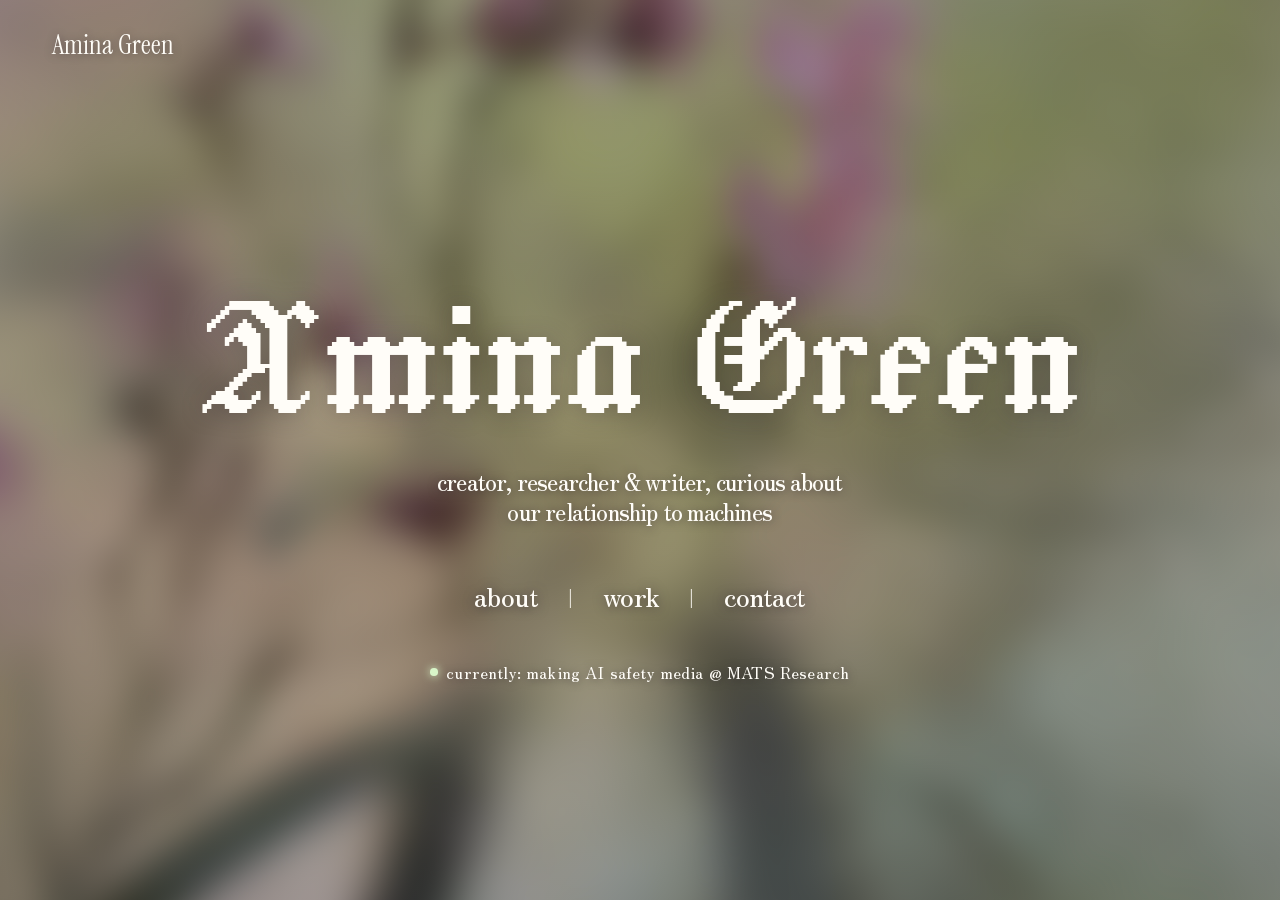
==== commit 7dd97340: "Scale homepage up on large screens with fluid rem sizing - Fluid root size: clamp(16px, 0.55vw + 10p" ====
--- a/index.html
+++ b/index.html
@@ -32,6 +32,8 @@
 <style>
 :root{--ink:#2b2a2e;--cream:#fffdf8;--muted:#6a6b62;--accent:#a3245f;--note:#f2d64b;--ease-glide:cubic-bezier(.65,0,.2,1);--ease-rise:cubic-bezier(.2,.7,.2,1)}
 *{box-sizing:border-box}
+/* fluid root: 16px on phones, ~18px at 1440px, 22px from ~2180px up. Everything below is in rem so it scales with it. */
+html{font-size:clamp(16px,0.55vw + 10px,22px)}
 html,body{margin:0;height:100%}
 body{background:#cfd3c4;font-family:'Zen Old Mincho',serif;color:var(--cream);overflow:hidden;-webkit-font-smoothing:antialiased}
 a{color:var(--ink)}a:hover{color:#6b4a63}
@@ -48,19 +50,19 @@
 /* nav */
 @keyframes navIn{from{opacity:0;transform:translateY(-8px)}to{opacity:1;transform:none}}
 @keyframes pulse{0%,100%{opacity:1}50%{opacity:.35}}
-.nav-btn{background:none;border:0;padding:10px 4px;min-height:44px;cursor:pointer;font-size:15px;letter-spacing:-.02em;color:var(--cream);text-shadow:0 1px 10px rgba(40,30,45,.45);transition:opacity 200ms ease}
+.nav-btn{background:none;border:0;padding:.625rem .25rem;min-height:44px;cursor:pointer;font-size:.9375rem;letter-spacing:-.02em;color:var(--cream);text-shadow:0 1px 10px rgba(40,30,45,.45);transition:opacity 200ms ease}
 .nav-btn:hover{opacity:.7}
 .nav-in{animation:navIn 600ms var(--ease-rise) backwards}
-header{position:fixed;top:0;left:0;right:0;z-index:10;display:flex;justify-content:space-between;align-items:center;gap:12px;padding:14px clamp(20px,4vw,56px)}
-.wordmark{font-family:'Instrument Serif',serif;font-size:22px;letter-spacing:0}
-.top-links{display:flex;align-items:center;gap:clamp(14px,2.4vw,28px);padding:2px 26px;border-radius:999px;background:rgba(43,38,48,.28);border:1px solid rgba(255,253,248,.35);backdrop-filter:blur(14px);-webkit-backdrop-filter:blur(14px);transition:opacity 500ms ease,visibility 500ms}
-.top-links .nav-btn{font-size:18px;font-weight:500;text-shadow:0 1px 12px rgba(40,30,45,.6)}
+header{position:fixed;top:0;left:0;right:0;z-index:10;display:flex;justify-content:space-between;align-items:center;gap:.75rem;padding:.875rem clamp(20px,4vw,72px)}
+.wordmark{font-family:'Instrument Serif',serif;font-size:1.6rem;letter-spacing:0}
+.top-links{display:flex;align-items:center;gap:clamp(.875rem,2.4vw,1.75rem);padding:.125rem 1.625rem;border-radius:999px;background:rgba(43,38,48,.28);border:1px solid rgba(255,253,248,.35);backdrop-filter:blur(14px);-webkit-backdrop-filter:blur(14px);transition:opacity 500ms ease,visibility 500ms}
+.top-links .nav-btn{font-size:1.25rem;font-weight:500;text-shadow:0 1px 12px rgba(40,30,45,.6)}
 .top-links .nav-btn[aria-current="page"]{border-bottom:1px solid rgba(255,253,248,.9)}
-.sep{color:rgba(255,253,248,.8);font-size:16px}
+.sep{color:rgba(255,253,248,.8);font-size:1.1rem}
 .menu-toggle{display:none}
 /* off home, give the wordmark and menu button the same frosted pill as the menu so they stay legible over white cards */
-.wordmark,.menu-toggle{padding:2px 16px;margin-left:-16px;border-radius:999px;border:1px solid transparent;transition:opacity 200ms ease,background-color 500ms ease,border-color 500ms ease}
-.menu-toggle{margin:0 -4px 0 0}
+.wordmark,.menu-toggle{padding:.125rem 1rem;margin-left:-1rem;border-radius:999px;border:1px solid transparent;transition:opacity 200ms ease,background-color 500ms ease,border-color 500ms ease}
+.menu-toggle{margin:0 -.25rem 0 0}
 body:not([data-page="home"]) .wordmark,.menu-toggle{background-color:rgba(43,38,48,.28);border-color:rgba(255,253,248,.35);backdrop-filter:blur(14px);-webkit-backdrop-filter:blur(14px)}
 body[data-page="about"] .top-links,body[data-page="about"] .wordmark,body[data-page="about"] .menu-toggle,body[data-page="about"] .top-links.open{background-color:rgba(43,38,48,.58)}
 body[data-page="home"] .top-links,body[data-page="home"] .menu-toggle{visibility:hidden;opacity:0;pointer-events:none}
@@ -68,70 +70,90 @@
 /* track */
 .viewport{position:fixed;inset:0;overflow:hidden}
 .track{display:flex;width:100%;height:100%;transform:translateX(var(--track-shift,0%));transition:transform 900ms var(--ease-glide);will-change:transform}
-.panel{flex:0 0 100%;height:100%;overflow-y:auto;padding:96px 20px 48px;scrollbar-width:thin}
+.panel{flex:0 0 100%;height:100%;overflow-y:auto;padding:6.5rem 1.25rem 3rem;scrollbar-width:thin}
 .panel.center{display:flex;align-items:center;justify-content:center}
 .card{opacity:0;transform:translateY(28px);transition:opacity 600ms ease,transform 800ms var(--ease-rise);will-change:transform,opacity}
 .panel.on .card{opacity:1;transform:none;transition-delay:280ms}
 
 /* home */
-.hero-name{margin:0;font-family:'Jacquard 24',serif;font-weight:400;font-size:clamp(68px,12vw,176px);line-height:.86;color:var(--cream);text-shadow:0 2px 24px rgba(40,30,45,.28)}
-.hero-line{margin:22px auto 0;max-width:460px;font-size:16px;line-height:1.32;letter-spacing:-.035em;font-weight:500;text-shadow:0 1px 10px rgba(40,30,45,.5)}
-.hero-nav{display:flex;flex-wrap:wrap;justify-content:center;align-items:center;gap:6px 18px;margin-top:30px}
-.hero-nav .nav-btn{font-size:19px;font-weight:500;padding:10px 8px;text-shadow:0 1px 12px rgba(40,30,45,.6)}
-.hero-nav .nav-btn:hover{opacity:1;text-decoration:underline;text-underline-offset:6px}
-.status{margin:28px 0 0;display:flex;align-items:center;gap:8px;font-size:12px;letter-spacing:.01em;text-shadow:0 1px 8px rgba(40,30,45,.5)}
-.dot{width:7px;height:7px;border-radius:50%;background:#d8f5c8;box-shadow:0 0 8px #d8f5c8;animation:pulse 2.4s ease-in-out infinite}
+.home-card{text-align:center;width:min(100%,100rem);display:flex;flex-direction:column;align-items:center}
+.hero-name{margin:0;font-family:'Jacquard 24',serif;font-weight:400;font-size:clamp(88px,15vw,280px);line-height:.86;color:var(--cream);text-shadow:0 2px 24px rgba(40,30,45,.28)}
+.hero-line{margin:1.5rem auto 0;max-width:34rem;font-size:1.35rem;line-height:1.32;letter-spacing:-.035em;font-weight:500;text-shadow:0 1px 10px rgba(40,30,45,.5)}
+.hero-nav{display:flex;flex-wrap:wrap;justify-content:center;align-items:center;gap:.375rem 1.25rem;margin-top:2.25rem}
+.hero-nav .nav-btn{font-size:1.6rem;font-weight:500;padding:.625rem .5rem;text-shadow:0 1px 12px rgba(40,30,45,.6)}
+.hero-nav .sep{font-size:1.3rem}
+.hero-nav .nav-btn:hover{opacity:1;text-decoration:underline;text-underline-offset:.4em}
+.status{margin:2rem 0 0;display:flex;align-items:center;gap:.5rem;font-size:.95rem;letter-spacing:.01em;text-shadow:0 1px 8px rgba(40,30,45,.5)}
+.dot{width:.45rem;height:.45rem;border-radius:50%;background:#d8f5c8;box-shadow:0 0 8px #d8f5c8;animation:pulse 2.4s ease-in-out infinite}
 
 /* content cards */
-.sheet{margin:0 auto;color:var(--ink);padding:clamp(24px,4vw,52px)}
-.sheet.frost{background:rgba(250,248,244,.84)}
-.sheet.white{background:#fff;border-radius:28px;padding:clamp(20px,3.5vw,40px);box-shadow:0 20px 60px rgba(40,45,30,.16)}
-.sheet.raised{background:rgba(250,248,244,.92);border-radius:28px;box-shadow:0 2px 6px rgba(40,30,45,.06),0 24px 60px rgba(40,30,45,.2)}
-.h{font-family:'Jacquard 24',serif;font-weight:400;line-height:.9;margin:0}
+.sheet{margin:0 auto;color:var(--ink);padding:clamp(1.5rem,4vw,3.5rem)}
+.sheet.frost{background:rgba(250,248,244,.84);width:min(100%,62rem)}
+.sheet.white{background:#fff;border-radius:1.75rem;padding:clamp(1.25rem,3.5vw,2.75rem);box-shadow:0 20px 60px rgba(40,45,30,.16);width:min(100%,70rem)}
+.sheet.raised{background:rgba(250,248,244,.92);border-radius:1.75rem;box-shadow:0 2px 6px rgba(40,30,45,.06),0 24px 60px rgba(40,30,45,.2);width:min(100%,52rem);display:flex;flex-direction:column;gap:.875rem}
+.h{font-family:'Jacquard 24',serif;font-weight:400;line-height:.9;margin:0;font-size:clamp(56px,7vw,120px)}
 .serif{font-family:'Instrument Serif',serif}
-.lede{margin:0 0 24px;font-size:15px;line-height:1.5;letter-spacing:-.02em}
-.row{display:grid;grid-template-columns:minmax(0,1fr) minmax(0,1.4fr);gap:8px 24px;border-top:1px solid rgba(43,42,46,.22);padding:16px 0}
-.role{font-family:'Instrument Serif',serif;font-size:22px;line-height:1.1}
-.meta{font-size:12px;margin-top:4px}
-.body{font-size:14px;line-height:1.55;letter-spacing:-.02em}
-.body ul{margin:0;padding-left:18px;display:flex;flex-direction:column;gap:4px}
-.projects{display:grid;grid-template-columns:repeat(auto-fit,minmax(200px,1fr));gap:14px}
-.project{background:#fff;border-radius:16px;padding:10px 10px 14px;box-shadow:0 6px 20px rgba(40,30,45,.07);display:flex;flex-direction:column;gap:6px}
-.project img{display:block;width:100%;height:auto;aspect-ratio:16/10;object-fit:cover;border-radius:10px}
-.project .t{font-family:'Instrument Serif',serif;font-size:19px;line-height:1.1;margin-top:4px}
-.project .k{font-size:11px;color:var(--accent)}
-.project p{margin:0;font-size:12.5px;line-height:1.45;letter-spacing:-.02em}
-.project .result{padding-left:8px;border-left:2px solid var(--note)}
-.project .links{display:flex;flex-wrap:wrap;gap:4px 12px;font-size:12.5px;margin-top:2px}
-.eyebrow{margin-top:18px;font-size:11px;letter-spacing:.08em;text-transform:uppercase;color:var(--muted)}
-.upcoming{display:grid;grid-template-columns:repeat(auto-fit,minmax(190px,1fr));gap:10px;margin-top:8px}
-.upcoming>div{display:flex;gap:10px;align-items:center;font-size:12.5px;line-height:1.3}
-.upcoming img{width:64px;height:44px;flex:none;object-fit:cover;border-radius:8px;filter:grayscale(1)}
+.title{font-family:'Instrument Serif',serif;font-style:italic;font-size:1.375rem}
+.lede{margin:0 0 1.5rem;font-size:.9375rem;line-height:1.5;letter-spacing:-.02em}
+.row{display:grid;grid-template-columns:minmax(0,1fr) minmax(0,1.4fr);gap:.5rem 1.5rem;border-top:1px solid rgba(43,42,46,.22);padding:1rem 0}
+.role{font-family:'Instrument Serif',serif;font-size:1.375rem;line-height:1.1}
+.meta{font-size:.75rem;margin-top:.25rem}
+.body{font-size:.875rem;line-height:1.55;letter-spacing:-.02em}
+.body ul{margin:0;padding-left:1.125rem;display:flex;flex-direction:column;gap:.25rem}
+.frame{border-top:1px solid rgba(43,42,46,.22);padding:1rem 0 1.25rem}
+.frame-head{display:flex;flex-wrap:wrap;justify-content:space-between;align-items:baseline;gap:.25rem 1rem}
+.projects{display:grid;grid-template-columns:repeat(auto-fit,minmax(12.5rem,1fr));gap:.875rem}
+.project{background:#fff;border-radius:1rem;padding:.625rem .625rem .875rem;box-shadow:0 6px 20px rgba(40,30,45,.07);display:flex;flex-direction:column;gap:.375rem}
+.project img{display:block;width:100%;height:auto;aspect-ratio:16/10;object-fit:cover;border-radius:.625rem}
+.project .t{font-family:'Instrument Serif',serif;font-size:1.1875rem;line-height:1.1;margin-top:.25rem}
+.project .k{font-size:.6875rem;color:var(--accent)}
+.project p{margin:0;font-size:.78125rem;line-height:1.45;letter-spacing:-.02em}
+.project .result{padding-left:.5rem;border-left:2px solid var(--note)}
+.project .links{display:flex;flex-wrap:wrap;gap:.25rem .75rem;font-size:.78125rem;margin-top:.125rem}
+.eyebrow{margin-top:1.125rem;font-size:.6875rem;letter-spacing:.08em;text-transform:uppercase;color:var(--muted)}
+.upcoming{display:grid;grid-template-columns:repeat(auto-fit,minmax(11.875rem,1fr));gap:.625rem;margin-top:.5rem}
+.upcoming>div{display:flex;gap:.625rem;align-items:center;font-size:.78125rem;line-height:1.3}
+.upcoming img{width:4rem;height:2.75rem;flex:none;object-fit:cover;border-radius:.5rem;filter:grayscale(1)}
 .upcoming span{color:var(--muted)}
-.pill{min-height:44px;padding:0 20px;border-radius:999px;border:1px solid var(--ink);background:transparent;color:var(--ink);font-size:14px;letter-spacing:-.02em;cursor:pointer;transition:transform 200ms ease}
-.pill.dark{background:var(--ink);color:#fff;border:0;min-height:46px}
+.pill{min-height:max(44px,2.75rem);padding:0 1.25rem;border-radius:999px;border:1px solid var(--ink);background:transparent;color:var(--ink);font-size:.875rem;letter-spacing:-.02em;cursor:pointer;transition:transform 200ms ease}
+.pill.dark{background:var(--ink);color:#fff;border:0}
+.pill.tall{min-height:max(46px,2.875rem)}
 .pill:hover{transform:translateY(-1px)}
-.actions{display:flex;flex-wrap:wrap;gap:12px;margin-top:24px}
+.actions{display:flex;flex-wrap:wrap;gap:.75rem;margin-top:1.5rem}
 
 /* about */
-.about-photo{display:block;width:100%;height:auto;max-width:620px;margin:0 auto;aspect-ratio:1/1;object-fit:cover;object-position:50% 30%;border-radius:18px}
-.column{max-width:540px;margin:0 auto}
-.column p{margin:0 0 12px;font-size:15px;line-height:1.5;letter-spacing:-.035em}
-.list{font-size:14px;line-height:1.42;letter-spacing:-.035em}
-.li{display:grid;grid-template-columns:72px minmax(0,1fr);gap:14px;padding:14px 0;border-top:1px solid rgba(43,42,46,.14)}
-.li .yr{font-size:12px;color:var(--muted)}
+.about-photo{display:block;width:100%;height:auto;max-width:40rem;margin:0 auto;aspect-ratio:1/1;object-fit:cover;object-position:50% 30%;border-radius:1.125rem}
+.column{max-width:40rem;margin:0 auto}
+.column p{margin:0 0 .75rem;font-size:.9375rem;line-height:1.5;letter-spacing:-.035em}
+.list{font-size:.875rem;line-height:1.42;letter-spacing:-.035em}
+.li{display:grid;grid-template-columns:4.5rem minmax(0,1fr);gap:.875rem;padding:.875rem 0;border-top:1px solid rgba(43,42,46,.14)}
+.li .yr{font-size:.75rem;color:var(--muted)}
 .li b{font-weight:600}
 
 /* contact */
-.email{font-family:'Instrument Serif',serif;font-size:clamp(26px,4.4vw,38px);line-height:1.1;word-break:break-all}
+.email{font-family:'Instrument Serif',serif;font-size:clamp(1.625rem,4.4vw,3rem);line-height:1.1;word-break:break-all;text-decoration:none}
+.email-row{display:flex;flex-wrap:wrap;align-items:center;gap:.75rem 1rem;margin-top:.375rem}
+.socials{display:flex;flex-wrap:wrap;gap:.5rem 1.5rem;margin-top:.5rem;font-size:.9375rem}
 
 @media (max-width:720px){
+  /* phones keep the sizes from the previous version */
+  .wordmark{font-size:1.375rem}
+  .hero-name{font-size:clamp(68px,16vw,104px)}
+  .hero-line{font-size:1rem;max-width:28.75rem;margin-top:1.375rem}
+  .hero-nav{gap:.375rem 1.125rem;margin-top:1.875rem}
+  .hero-nav .nav-btn{font-size:1.1875rem}
+  .hero-nav .sep{font-size:1rem}
+  .status{font-size:.75rem;margin-top:1.75rem}
+  .dot{width:7px;height:7px}
+  .panel{padding-top:6rem}
+  .h{font-size:3rem}
   .top-links{display:none}
-  .top-links.open{display:flex;flex-direction:column;gap:2px;position:absolute;top:70px;right:16px;padding:12px 20px;border-radius:18px;background:rgba(43,42,46,.55)}
+  .top-links .nav-btn{font-size:1.125rem}
+  .top-links.open{display:flex;flex-direction:column;gap:.125rem;position:absolute;top:4.375rem;right:1rem;padding:.75rem 1.25rem;border-radius:1.125rem;background:rgba(43,42,46,.55)}
   .top-links .sep{display:none}
   .menu-toggle{display:inline-block}
   .row{grid-template-columns:minmax(0,1fr)}
-  .li{grid-template-columns:minmax(0,1fr);gap:2px}
+  .li{grid-template-columns:minmax(0,1fr);gap:.125rem}
 }
 @media (prefers-reduced-motion:reduce){*{animation-duration:1ms!important;transition-duration:1ms!important}}
 </style>
@@ -161,7 +183,7 @@
 
     <!-- 0 HOME -->
     <section class="panel center on" data-panel="home" aria-label="Home">
-      <div class="card" style="text-align:center;width:min(100%,980px);display:flex;flex-direction:column;align-items:center">
+      <div class="card home-card">
         <h1 class="hero-name">Amina Green</h1>
         <p class="hero-line">creator, researcher &amp; writer, curious about<br>our relationship to machines</p>
         <nav class="hero-nav" aria-label="Home menu">
@@ -177,13 +199,13 @@
 
     <!-- 1 WORK -->
     <section class="panel" data-panel="work" aria-label="Work">
-      <div class="card sheet frost" style="width:min(100%,760px)">
-        <h2 class="h" style="margin-bottom:12px;font-size:clamp(48px,7vw,72px)">Work</h2>
+      <div class="card sheet frost">
+        <h2 class="h" style="margin-bottom:.75rem">Work</h2>
         <p class="lede">Research, data and media, mostly about people and the machines they live with.</p>
 
-        <div style="border-top:1px solid rgba(43,42,46,.22);padding:16px 0 20px">
-          <div style="display:flex;flex-wrap:wrap;justify-content:space-between;align-items:baseline;gap:4px 16px"><div class="role">Frame Fellowship</div><div class="meta" style="margin:0">AI-focused media accelerator · 2026</div></div>
-          <p class="body" style="margin:8px 0 16px">Making video essays, interviews and campaigns on AI safety and governance.</p>
+        <div class="frame">
+          <div class="frame-head"><div class="role">Frame Fellowship</div><div class="meta" style="margin:0">AI-focused media accelerator · 2026</div></div>
+          <p class="body" style="margin:.5rem 0 1rem">Making video essays, interviews and campaigns on AI safety and governance.</p>
           <div class="projects">
             <article class="project">
               <img src="img/home-mats-residency.jpg" width="346" height="214" alt="Ryan Kidd in the MATS Residency campaign interview">
@@ -217,7 +239,7 @@
 
         <div class="row">
           <div><div class="role">Head of Data &amp; Growth</div><div class="meta">MintStars · 2022–2025</div></div>
-          <div class="body"><p style="margin:0 0 8px">Led data strategy and growth for a venture-backed creator-economy platform.</p><ul><li>Grew the platform from 15,000 to 100,000 monthly users and reached $1M ARR within a year.</li><li>Built embedding-based ML models for content classification and discovery.</li><li>Automated Python outreach pipelines that increased user engagement.</li><li>Ran mixed-methods research behind 4 major feature launches.</li><li>Set up the company's data infrastructure and documentation.</li></ul></div>
+          <div class="body"><p style="margin:0 0 .5rem">Led data strategy and growth for a venture-backed creator-economy platform.</p><ul><li>Grew the platform from 15,000 to 100,000 monthly users and reached $1M ARR within a year.</li><li>Built embedding-based ML models for content classification and discovery.</li><li>Automated Python outreach pipelines that increased user engagement.</li><li>Ran mixed-methods research behind 4 major feature launches.</li><li>Set up the company's data infrastructure and documentation.</li></ul></div>
         </div>
         <div class="row">
           <div><div class="role">Research &amp; Growth</div><div class="meta">Plurality Institute · 2023–2026</div></div>
@@ -236,14 +258,14 @@
 
     <!-- 2 ABOUT -->
     <section class="panel" data-panel="about" aria-label="About">
-      <article class="card sheet white" style="width:min(100%,880px)">
+      <article class="card sheet white">
         <img class="about-photo" src="img/amina-speaking.jpg" width="560" height="700" alt="Amina speaking at a cybernetics reading group event">
         <div class="column">
-          <h2 class="h" style="margin-top:32px;font-size:clamp(52px,8vw,80px)">About</h2>
-          <p style="margin-top:16px">Hi, I'm Amina. I'm from Michigan, and I spent a few years in Japan as a <a href="https://bimbollectual.com/p/how-i-became-a-j-pop-idol" style="text-underline-offset:3px">J-pop idol</a>.</p>
+          <h2 class="h" style="margin-top:2rem">About</h2>
+          <p style="margin-top:1rem">Hi, I'm Amina. I'm from Michigan, and I spent a few years in Japan as a <a href="https://bimbollectual.com/p/how-i-became-a-j-pop-idol" style="text-underline-offset:3px">J-pop idol</a>.</p>
           <p>After that I worked in tech, running data and growth at startups.</p>
           <p>Now I'm back in media, making videos and writing.</p>
-          <p style="margin-bottom:6px">A few highlights:</p>
+          <p style="margin-bottom:.375rem">A few highlights:</p>
           <div class="list">
             <div class="li"><span class="yr">2026</span><span><b>Frame Fellow</b>, Cohort 2.0 — a fellowship for AI-focused creators, making media about AI safety.</span></div>
             <div class="li"><span class="yr">2023–26</span><span><b>Research &amp; Growth</b> at Plurality Institute.</span></div>
@@ -257,9 +279,9 @@
             <div class="li"><span class="yr">2016</span><span><b>Judges' runner-up award</b>, Kodansha's Miss iD 2016.</span></div>
             <div class="li"><span class="yr">2015</span><span><b>Twitch stream host</b>, Tokyo Game Show with Bandai Namco.</span></div>
           </div>
-          <div class="actions" style="margin-top:26px">
-            <button class="pill dark" data-go="work">check out my work →</button>
-            <button class="pill" data-go="contact" style="min-height:46px">work with me</button>
+          <div class="actions" style="margin-top:1.625rem">
+            <button class="pill dark tall" data-go="work">check out my work →</button>
+            <button class="pill tall" data-go="contact">work with me</button>
           </div>
         </div>
       </article>
@@ -267,25 +289,25 @@
 
     <!-- 3 WRITING & VIDEO (reached from the Work page) -->
     <section class="panel" data-panel="writing" aria-label="Writing and video">
-      <div class="card sheet frost" style="width:min(100%,760px)">
-        <h2 class="h" style="margin-bottom:24px;font-size:clamp(44px,6.5vw,68px)">Writing &amp; video</h2>
+      <div class="card sheet frost">
+        <h2 class="h" style="margin-bottom:1.5rem">Writing &amp; video</h2>
         <!-- Featured essay row: hidden until Amina sends the title, publication and year. -->
-        <div class="row"><div class="serif" style="font-style:italic;font-size:22px">Feeling Machines</div><p class="body" style="margin:0">Newsletter on affective computing. <a href="https://feelingmachines.substack.com/">feelingmachines.substack.com</a></p></div>
-        <div class="row"><div class="serif" style="font-style:italic;font-size:22px">Bimbollectual</div><p class="body" style="margin:0">Newsletter on sociology, philosophy and internet culture. <a href="https://bimbollectual.com/">bimbollectual.com</a></p></div>
-        <div class="row"><div class="serif" style="font-style:italic;font-size:22px">Video</div><p class="body" style="margin:0">Interviews and short essays on AI and the people building it. <a href="https://www.youtube.com/@amina-io">youtube.com/@amina-io</a></p></div>
+        <div class="row"><div class="title">Feeling Machines</div><p class="body" style="margin:0">Newsletter on affective computing. <a href="https://feelingmachines.substack.com/">feelingmachines.substack.com</a></p></div>
+        <div class="row"><div class="title">Bimbollectual</div><p class="body" style="margin:0">Newsletter on sociology, philosophy and internet culture. <a href="https://bimbollectual.com/">bimbollectual.com</a></p></div>
+        <div class="row"><div class="title">Video</div><p class="body" style="margin:0">Interviews and short essays on AI and the people building it. <a href="https://www.youtube.com/@amina-io">youtube.com/@amina-io</a></p></div>
       </div>
     </section>
 
     <!-- 4 CONTACT -->
     <section class="panel center" data-panel="contact" aria-label="Contact">
-      <div class="card sheet raised" style="width:min(100%,680px);display:flex;flex-direction:column;gap:14px">
-        <h2 class="h" style="font-size:clamp(48px,7vw,72px)">Work with me</h2>
+      <div class="card sheet raised">
+        <h2 class="h">Work with me</h2>
         <p class="lede" style="margin:0">Open to roles, research collaborations and speaking. The fastest way to reach me is email.</p>
-        <div style="display:flex;flex-wrap:wrap;align-items:center;gap:12px 16px;margin-top:6px">
-          <a class="email" href="mailto:hello@amina-io.com" style="text-decoration:none">hello@amina-io.com</a>
-          <button class="pill copy-email" style="font-size:13px">copy email</button>
-        </div>
-        <div style="display:flex;flex-wrap:wrap;gap:8px 24px;margin-top:8px;font-size:15px">
+        <div class="email-row">
+          <a class="email" href="mailto:hello@amina-io.com">hello@amina-io.com</a>
+          <button class="pill copy-email" style="font-size:.8125rem">copy email</button>
+        </div>
+        <div class="socials">
           <a href="https://x.com/amina_io">X — @amina_io</a>
           <a href="https://instagram.com/bimbollectual">Instagram — @bimbollectual</a>
           <a href="https://www.youtube.com/@amina-io">YouTube — @amina-io</a>
